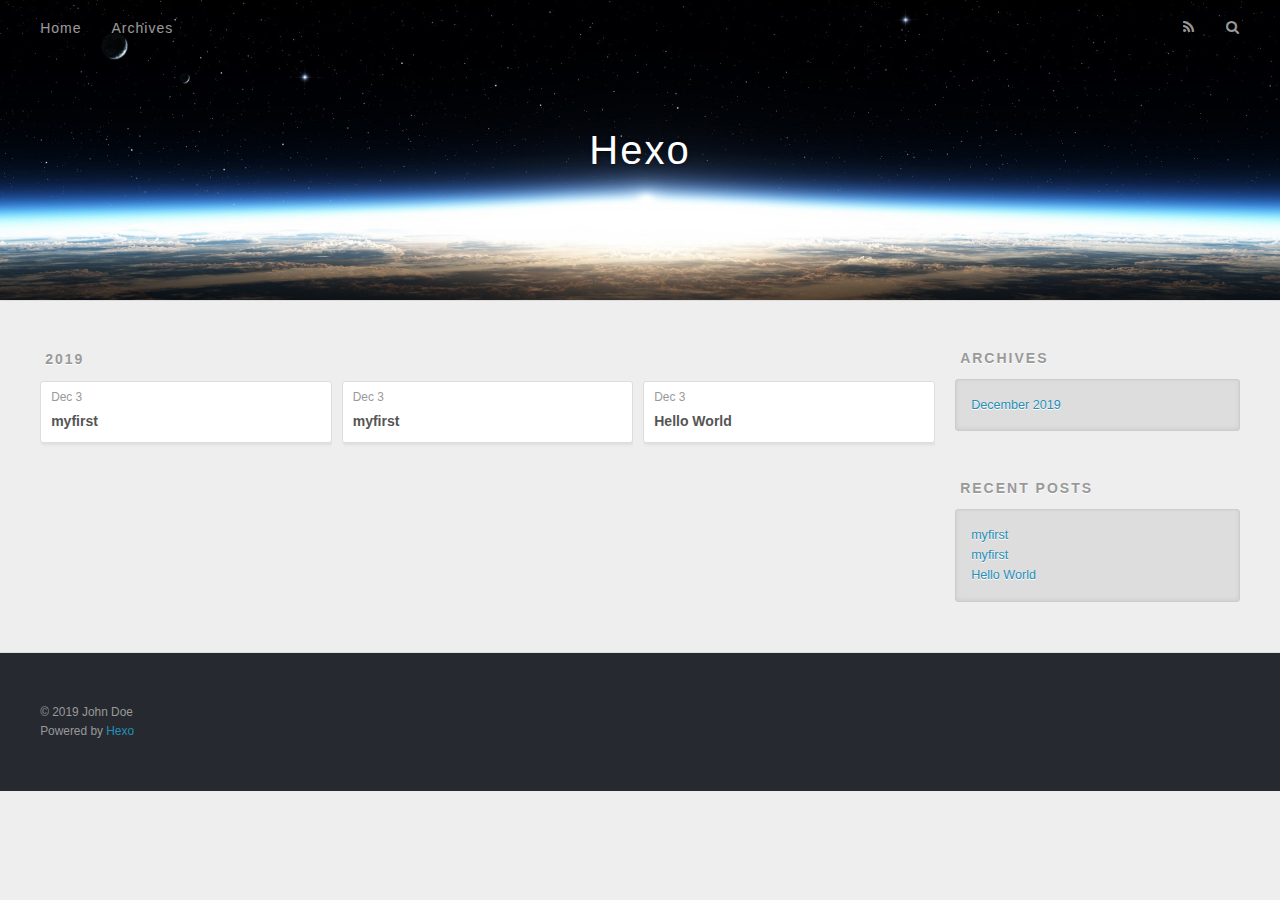
==== archives/index.html @ 47ae8c40 "'第一次'" ====
<!DOCTYPE html>
<html>
<head>
  <meta charset="utf-8">
  

  
  <title>Archives | Hexo</title>
  <meta name="viewport" content="width=device-width, initial-scale=1, maximum-scale=1">
  <meta property="og:type" content="website">
<meta property="og:title" content="Hexo">
<meta property="og:url" content="http:&#x2F;&#x2F;yoursite.com&#x2F;archives&#x2F;index.html">
<meta property="og:site_name" content="Hexo">
<meta property="og:locale" content="en">
<meta name="twitter:card" content="summary">
  
    <link rel="alternate" href="/atom.xml" title="Hexo" type="application/atom+xml">
  
  
    <link rel="icon" href="/favicon.png">
  
  
    <link href="//fonts.googleapis.com/css?family=Source+Code+Pro" rel="stylesheet" type="text/css">
  
  <link rel="stylesheet" href="/css/style.css">
</head>

<body>
  <div id="container">
    <div id="wrap">
      <header id="header">
  <div id="banner"></div>
  <div id="header-outer" class="outer">
    <div id="header-title" class="inner">
      <h1 id="logo-wrap">
        <a href="/" id="logo">Hexo</a>
      </h1>
      
    </div>
    <div id="header-inner" class="inner">
      <nav id="main-nav">
        <a id="main-nav-toggle" class="nav-icon"></a>
        
          <a class="main-nav-link" href="/">Home</a>
        
          <a class="main-nav-link" href="/archives">Archives</a>
        
      </nav>
      <nav id="sub-nav">
        
          <a id="nav-rss-link" class="nav-icon" href="/atom.xml" title="RSS Feed"></a>
        
        <a id="nav-search-btn" class="nav-icon" title="Search"></a>
      </nav>
      <div id="search-form-wrap">
        <form action="//google.com/search" method="get" accept-charset="UTF-8" class="search-form"><input type="search" name="q" class="search-form-input" placeholder="Search"><button type="submit" class="search-form-submit">&#xF002;</button><input type="hidden" name="sitesearch" value="http://yoursite.com"></form>
      </div>
    </div>
  </div>
</header>
      <div class="outer">
        <section id="main">
  
  
    
    
      
      
      <section class="archives-wrap">
        <div class="archive-year-wrap">
          <a href="/archives/2019" class="archive-year">2019</a>
        </div>
        <div class="archives">
    
    <article class="archive-article archive-type-post">
  <div class="archive-article-inner">
    <header class="archive-article-header">
      <a href="/2019/12/03/myfirst-1/" class="archive-article-date">
  <time datetime="2019-12-03T11:44:23.000Z" itemprop="datePublished">Dec 3</time>
</a>
      
  
    <h1 itemprop="name">
      <a class="archive-article-title" href="/2019/12/03/myfirst-1/">myfirst</a>
    </h1>
  

    </header>
  </div>
</article>
  
    
    
    <article class="archive-article archive-type-post">
  <div class="archive-article-inner">
    <header class="archive-article-header">
      <a href="/2019/12/03/myfirst/" class="archive-article-date">
  <time datetime="2019-12-03T11:43:12.000Z" itemprop="datePublished">Dec 3</time>
</a>
      
  
    <h1 itemprop="name">
      <a class="archive-article-title" href="/2019/12/03/myfirst/">myfirst</a>
    </h1>
  

    </header>
  </div>
</article>
  
    
    
    <article class="archive-article archive-type-post">
  <div class="archive-article-inner">
    <header class="archive-article-header">
      <a href="/2019/12/03/hello-world/" class="archive-article-date">
  <time datetime="2019-12-03T11:39:49.512Z" itemprop="datePublished">Dec 3</time>
</a>
      
  
    <h1 itemprop="name">
      <a class="archive-article-title" href="/2019/12/03/hello-world/">Hello World</a>
    </h1>
  

    </header>
  </div>
</article>
  
  
    </div></section>
  


</section>
        
          <aside id="sidebar">
  
    

  
    

  
    
  
    
  <div class="widget-wrap">
    <h3 class="widget-title">Archives</h3>
    <div class="widget">
      <ul class="archive-list"><li class="archive-list-item"><a class="archive-list-link" href="/archives/2019/12/">December 2019</a></li></ul>
    </div>
  </div>


  
    
  <div class="widget-wrap">
    <h3 class="widget-title">Recent Posts</h3>
    <div class="widget">
      <ul>
        
          <li>
            <a href="/2019/12/03/myfirst-1/">myfirst</a>
          </li>
        
          <li>
            <a href="/2019/12/03/myfirst/">myfirst</a>
          </li>
        
          <li>
            <a href="/2019/12/03/hello-world/">Hello World</a>
          </li>
        
      </ul>
    </div>
  </div>

  
</aside>
        
      </div>
      <footer id="footer">
  
  <div class="outer">
    <div id="footer-info" class="inner">
      &copy; 2019 John Doe<br>
      Powered by <a href="http://hexo.io/" target="_blank">Hexo</a>
    </div>
  </div>
</footer>
    </div>
    <nav id="mobile-nav">
  
    <a href="/" class="mobile-nav-link">Home</a>
  
    <a href="/archives" class="mobile-nav-link">Archives</a>
  
</nav>
    

<script src="//ajax.googleapis.com/ajax/libs/jquery/2.0.3/jquery.min.js"></script>


  <link rel="stylesheet" href="/fancybox/jquery.fancybox.css">
  <script src="/fancybox/jquery.fancybox.pack.js"></script>


<script src="/js/script.js"></script>



  </div>
</body>
</html>
---- css/style.css ----
body {
  width: 100%;
}
body:before,
body:after {
  content: "";
  display: table;
}
body:after {
  clear: both;
}
html,
body,
div,
span,
applet,
object,
iframe,
h1,
h2,
h3,
h4,
h5,
h6,
p,
blockquote,
pre,
a,
abbr,
acronym,
address,
big,
cite,
code,
del,
dfn,
em,
img,
ins,
kbd,
q,
s,
samp,
small,
strike,
strong,
sub,
sup,
tt,
var,
dl,
dt,
dd,
ol,
ul,
li,
fieldset,
form,
label,
legend,
table,
caption,
tbody,
tfoot,
thead,
tr,
th,
td {
  margin: 0;
  padding: 0;
  border: 0;
  outline: 0;
  font-weight: inherit;
  font-style: inherit;
  font-family: inherit;
  font-size: 100%;
  vertical-align: baseline;
}
body {
  line-height: 1;
  color: #000;
  background: #fff;
}
ol,
ul {
  list-style: none;
}
table {
  border-collapse: separate;
  border-spacing: 0;
  vertical-align: middle;
}
caption,
th,
td {
  text-align: left;
  font-weight: normal;
  vertical-align: middle;
}
a img {
  border: none;
}
input,
button {
  margin: 0;
  padding: 0;
}
input::-moz-focus-inner,
button::-moz-focus-inner {
  border: 0;
  padding: 0;
}
@font-face {
  font-family: FontAwesome;
  font-style: normal;
  font-weight: normal;
  src: url("fonts/fontawesome-webfont.eot?v=#4.0.3");
  src: url("fonts/fontawesome-webfont.eot?#iefix&v=#4.0.3") format("embedded-opentype"), url("fonts/fontawesome-webfont.woff?v=#4.0.3") format("woff"), url("fonts/fontawesome-webfont.ttf?v=#4.0.3") format("truetype"), url("fonts/fontawesome-webfont.svg#fontawesomeregular?v=#4.0.3") format("svg");
}
html,
body,
#container {
  height: 100%;
}
body {
  background: #eee;
  font: 14px -apple-system, BlinkMacSystemFont, "Segoe UI", "Roboto", "Oxygen", "Ubuntu", "Cantarell", "Fira Sans", "Droid Sans", "Helvetica Neue", sans-serif;
  -webkit-text-size-adjust: 100%;
}
.outer {
  max-width: 1220px;
  margin: 0 auto;
  padding: 0 20px;
}
.outer:before,
.outer:after {
  content: "";
  display: table;
}
.outer:after {
  clear: both;
}
.inner {
  display: inline;
  float: left;
  width: 98.33333333333333%;
  margin: 0 0.833333333333333%;
}
.left,
.alignleft {
  float: left;
}
.right,
.alignright {
  float: right;
}
.clear {
  clear: both;
}
#container {
  position: relative;
}
.mobile-nav-on {
  overflow: hidden;
}
#wrap {
  height: 100%;
  width: 100%;
  position: absolute;
  top: 0;
  left: 0;
  -webkit-transition: 0.2s ease-out;
  -moz-transition: 0.2s ease-out;
  -ms-transition: 0.2s ease-out;
  transition: 0.2s ease-out;
  z-index: 1;
  background: #eee;
}
.mobile-nav-on #wrap {
  left: 280px;
}
@media screen and (min-width: 768px) {
  #main {
    display: inline;
    float: left;
    width: 73.33333333333333%;
    margin: 0 0.833333333333333%;
  }
}
.article-date,
.article-category-link,
.archive-year,
.widget-title {
  text-decoration: none;
  text-transform: uppercase;
  letter-spacing: 2px;
  color: #999;
  margin-bottom: 1em;
  margin-left: 5px;
  line-height: 1em;
  text-shadow: 0 1px #fff;
  font-weight: bold;
}
.article-inner,
.archive-article-inner {
  background: #fff;
  -webkit-box-shadow: 1px 2px 3px #ddd;
  box-shadow: 1px 2px 3px #ddd;
  border: 1px solid #ddd;
  border-radius: 3px;
}
.article-entry h1,
.widget h1 {
  font-size: 2em;
}
.article-entry h2,
.widget h2 {
  font-size: 1.5em;
}
.article-entry h3,
.widget h3 {
  font-size: 1.3em;
}
.article-entry h4,
.widget h4 {
  font-size: 1.2em;
}
.article-entry h5,
.widget h5 {
  font-size: 1em;
}
.article-entry h6,
.widget h6 {
  font-size: 1em;
  color: #999;
}
.article-entry hr,
.widget hr {
  border: 1px dashed #ddd;
}
.article-entry strong,
.widget strong {
  font-weight: bold;
}
.article-entry em,
.widget em,
.article-entry cite,
.widget cite {
  font-style: italic;
}
.article-entry sup,
.widget sup,
.article-entry sub,
.widget sub {
  font-size: 0.75em;
  line-height: 0;
  position: relative;
  vertical-align: baseline;
}
.article-entry sup,
.widget sup {
  top: -0.5em;
}
.article-entry sub,
.widget sub {
  bottom: -0.2em;
}
.article-entry small,
.widget small {
  font-size: 0.85em;
}
.article-entry acronym,
.widget acronym,
.article-entry abbr,
.widget abbr {
  border-bottom: 1px dotted;
}
.article-entry ul,
.widget ul,
.article-entry ol,
.widget ol,
.article-entry dl,
.widget dl {
  margin: 0 20px;
  line-height: 1.6em;
}
.article-entry ul ul,
.widget ul ul,
.article-entry ol ul,
.widget ol ul,
.article-entry ul ol,
.widget ul ol,
.article-entry ol ol,
.widget ol ol {
  margin-top: 0;
  margin-bottom: 0;
}
.article-entry ul,
.widget ul {
  list-style: disc;
}
.article-entry ol,
.widget ol {
  list-style: decimal;
}
.article-entry dt,
.widget dt {
  font-weight: bold;
}
#header {
  height: 300px;
  position: relative;
  border-bottom: 1px solid #ddd;
}
#header:before,
#header:after {
  content: "";
  position: absolute;
  left: 0;
  right: 0;
  height: 40px;
}
#header:before {
  top: 0;
  background: -webkit-linear-gradient(rgba(0,0,0,0.2), transparent);
  background: -moz-linear-gradient(rgba(0,0,0,0.2), transparent);
  background: -ms-linear-gradient(rgba(0,0,0,0.2), transparent);
  background: linear-gradient(rgba(0,0,0,0.2), transparent);
}
#header:after {
  bottom: 0;
  background: -webkit-linear-gradient(transparent, rgba(0,0,0,0.2));
  background: -moz-linear-gradient(transparent, rgba(0,0,0,0.2));
  background: -ms-linear-gradient(transparent, rgba(0,0,0,0.2));
  background: linear-gradient(transparent, rgba(0,0,0,0.2));
}
#header-outer {
  height: 100%;
  position: relative;
}
#header-inner {
  position: relative;
  overflow: hidden;
}
#banner {
  position: absolute;
  top: 0;
  left: 0;
  width: 100%;
  height: 100%;
  background: url("images/banner.jpg") center #000;
  -webkit-background-size: cover;
  -moz-background-size: cover;
  background-size: cover;
  z-index: -1;
}
#header-title {
  text-align: center;
  height: 40px;
  position: absolute;
  top: 50%;
  left: 0;
  margin-top: -20px;
}
#logo,
#subtitle {
  text-decoration: none;
  color: #fff;
  font-weight: 300;
  text-shadow: 0 1px 4px rgba(0,0,0,0.3);
}
#logo {
  font-size: 40px;
  line-height: 40px;
  letter-spacing: 2px;
}
#subtitle {
  font-size: 16px;
  line-height: 16px;
  letter-spacing: 1px;
}
#subtitle-wrap {
  margin-top: 16px;
}
#main-nav {
  float: left;
  margin-left: -15px;
}
.nav-icon,
.main-nav-link {
  float: left;
  color: #fff;
  opacity: 0.6;
  text-decoration: none;
  text-shadow: 0 1px rgba(0,0,0,0.2);
  -webkit-transition: opacity 0.2s;
  -moz-transition: opacity 0.2s;
  -ms-transition: opacity 0.2s;
  transition: opacity 0.2s;
  display: block;
  padding: 20px 15px;
}
.nav-icon:hover,
.main-nav-link:hover {
  opacity: 1;
}
.nav-icon {
  font-family: FontAwesome;
  text-align: center;
  font-size: 14px;
  width: 14px;
  height: 14px;
  padding: 20px 15px;
  position: relative;
  cursor: pointer;
}
.main-nav-link {
  font-weight: 300;
  letter-spacing: 1px;
}
@media screen and (max-width: 479px) {
  .main-nav-link {
    display: none;
  }
}
#main-nav-toggle {
  display: none;
}
#main-nav-toggle:before {
  content: "\f0c9";
}
@media screen and (max-width: 479px) {
  #main-nav-toggle {
    display: block;
  }
}
#sub-nav {
  float: right;
  margin-right: -15px;
}
#nav-rss-link:before {
  content: "\f09e";
}
#nav-search-btn:before {
  content: "\f002";
}
#search-form-wrap {
  position: absolute;
  top: 15px;
  width: 150px;
  height: 30px;
  right: -150px;
  opacity: 0;
  -webkit-transition: 0.2s ease-out;
  -moz-transition: 0.2s ease-out;
  -ms-transition: 0.2s ease-out;
  transition: 0.2s ease-out;
}
#search-form-wrap.on {
  opacity: 1;
  right: 0;
}
@media screen and (max-width: 479px) {
  #search-form-wrap {
    width: 100%;
    right: -100%;
  }
}
.search-form {
  position: absolute;
  top: 0;
  left: 0;
  right: 0;
  background: #fff;
  padding: 5px 15px;
  border-radius: 15px;
  -webkit-box-shadow: 0 0 10px rgba(0,0,0,0.3);
  box-shadow: 0 0 10px rgba(0,0,0,0.3);
}
.search-form-input {
  border: none;
  background: none;
  color: #555;
  width: 100%;
  font: 13px -apple-system, BlinkMacSystemFont, "Segoe UI", "Roboto", "Oxygen", "Ubuntu", "Cantarell", "Fira Sans", "Droid Sans", "Helvetica Neue", sans-serif;
  outline: none;
}
.search-form-input::-webkit-search-results-decoration,
.search-form-input::-webkit-search-cancel-button {
  -webkit-appearance: none;
}
.search-form-submit {
  position: absolute;
  top: 50%;
  right: 10px;
  margin-top: -7px;
  font: 13px FontAwesome;
  border: none;
  background: none;
  color: #bbb;
  cursor: pointer;
}
.search-form-submit:hover,
.search-form-submit:focus {
  color: #777;
}
.article {
  margin: 50px 0;
}
.article-inner {
  overflow: hidden;
}
.article-meta:before,
.article-meta:after {
  content: "";
  display: table;
}
.article-meta:after {
  clear: both;
}
.article-date {
  float: left;
}
.article-category {
  float: left;
  line-height: 1em;
  color: #ccc;
  text-shadow: 0 1px #fff;
  margin-left: 8px;
}
.article-category:before {
  content: "\2022";
}
.article-category-link {
  margin: 0 12px 1em;
}
.article-header {
  padding: 20px 20px 0;
}
.article-title {
  text-decoration: none;
  font-size: 2em;
  font-weight: bold;
  color: #555;
  line-height: 1.1em;
  -webkit-transition: color 0.2s;
  -moz-transition: color 0.2s;
  -ms-transition: color 0.2s;
  transition: color 0.2s;
}
a.article-title:hover {
  color: #258fb8;
}
.article-entry {
  color: #555;
  padding: 0 20px;
}
.article-entry:before,
.article-entry:after {
  content: "";
  display: table;
}
.article-entry:after {
  clear: both;
}
.article-entry p,
.article-entry table {
  line-height: 1.6em;
  margin: 1.6em 0;
}
.article-entry h1,
.article-entry h2,
.article-entry h3,
.article-entry h4,
.article-entry h5,
.article-entry h6 {
  font-weight: bold;
}
.article-entry h1,
.article-entry h2,
.article-entry h3,
.article-entry h4,
.article-entry h5,
.article-entry h6 {
  line-height: 1.1em;
  margin: 1.1em 0;
}
.article-entry a {
  color: #258fb8;
  text-decoration: none;
}
.article-entry a:hover {
  text-decoration: underline;
}
.article-entry ul,
.article-entry ol,
.article-entry dl {
  margin-top: 1.6em;
  margin-bottom: 1.6em;
}
.article-entry img,
.article-entry video {
  max-width: 100%;
  height: auto;
  display: block;
  margin: auto;
}
.article-entry iframe {
  border: none;
}
.article-entry table {
  width: 100%;
  border-collapse: collapse;
  border-spacing: 0;
}
.article-entry th {
  font-weight: bold;
  border-bottom: 3px solid #ddd;
  padding-bottom: 0.5em;
}
.article-entry td {
  border-bottom: 1px solid #ddd;
  padding: 10px 0;
}
.article-entry blockquote {
  font-family: Georgia, "Times New Roman", serif;
  font-size: 1.4em;
  margin: 1.6em 20px;
  text-align: center;
}
.article-entry blockquote footer {
  font-size: 14px;
  margin: 1.6em 0;
  font-family: -apple-system, BlinkMacSystemFont, "Segoe UI", "Roboto", "Oxygen", "Ubuntu", "Cantarell", "Fira Sans", "Droid Sans", "Helvetica Neue", sans-serif;
}
.article-entry blockquote footer cite:before {
  content: "—";
  padding: 0 0.5em;
}
.article-entry .pullquote {
  text-align: left;
  width: 45%;
  margin: 0;
}
.article-entry .pullquote.left {
  margin-left: 0.5em;
  margin-right: 1em;
}
.article-entry .pullquote.right {
  margin-right: 0.5em;
  margin-left: 1em;
}
.article-entry .caption {
  color: #999;
  display: block;
  font-size: 0.9em;
  margin-top: 0.5em;
  position: relative;
  text-align: center;
}
.article-entry .video-container {
  position: relative;
  padding-top: 56.25%;
  height: 0;
  overflow: hidden;
}
.article-entry .video-container iframe,
.article-entry .video-container object,
.article-entry .video-container embed {
  position: absolute;
  top: 0;
  left: 0;
  width: 100%;
  height: 100%;
  margin-top: 0;
}
.article-more-link a {
  display: inline-block;
  line-height: 1em;
  padding: 6px 15px;
  border-radius: 15px;
  background: #eee;
  color: #999;
  text-shadow: 0 1px #fff;
  text-decoration: none;
}
.article-more-link a:hover {
  background: #258fb8;
  color: #fff;
  text-decoration: none;
  text-shadow: 0 1px #1e7293;
}
.article-footer {
  font-size: 0.85em;
  line-height: 1.6em;
  border-top: 1px solid #ddd;
  padding-top: 1.6em;
  margin: 0 20px 20px;
}
.article-footer:before,
.article-footer:after {
  content: "";
  display: table;
}
.article-footer:after {
  clear: both;
}
.article-footer a {
  color: #999;
  text-decoration: none;
}
.article-footer a:hover {
  color: #555;
}
.article-tag-list-item {
  float: left;
  margin-right: 10px;
}
.article-tag-list-link:before {
  content: "#";
}
.article-comment-link {
  float: right;
}
.article-comment-link:before {
  content: "\f075";
  font-family: FontAwesome;
  padding-right: 8px;
}
.article-share-link {
  cursor: pointer;
  float: right;
  margin-left: 20px;
}
.article-share-link:before {
  content: "\f064";
  font-family: FontAwesome;
  padding-right: 6px;
}
#article-nav {
  position: relative;
}
#article-nav:before,
#article-nav:after {
  content: "";
  display: table;
}
#article-nav:after {
  clear: both;
}
@media screen and (min-width: 768px) {
  #article-nav {
    margin: 50px 0;
  }
  #article-nav:before {
    width: 8px;
    height: 8px;
    position: absolute;
    top: 50%;
    left: 50%;
    margin-top: -4px;
    margin-left: -4px;
    content: "";
    border-radius: 50%;
    background: #ddd;
    -webkit-box-shadow: 0 1px 2px #fff;
    box-shadow: 0 1px 2px #fff;
  }
}
.article-nav-link-wrap {
  text-decoration: none;
  text-shadow: 0 1px #fff;
  color: #999;
  -webkit-box-sizing: border-box;
  -moz-box-sizing: border-box;
  box-sizing: border-box;
  margin-top: 50px;
  text-align: center;
  display: block;
}
.article-nav-link-wrap:hover {
  color: #555;
}
@media screen and (min-width: 768px) {
  .article-nav-link-wrap {
    width: 50%;
    margin-top: 0;
  }
}
@media screen and (min-width: 768px) {
  #article-nav-newer {
    float: left;
    text-align: right;
    padding-right: 20px;
  }
}
@media screen and (min-width: 768px) {
  #article-nav-older {
    float: right;
    text-align: left;
    padding-left: 20px;
  }
}
.article-nav-caption {
  text-transform: uppercase;
  letter-spacing: 2px;
  color: #ddd;
  line-height: 1em;
  font-weight: bold;
}
#article-nav-newer .article-nav-caption {
  margin-right: -2px;
}
.article-nav-title {
  font-size: 0.85em;
  line-height: 1.6em;
  margin-top: 0.5em;
}
.article-share-box {
  position: absolute;
  display: none;
  background: #fff;
  -webkit-box-shadow: 1px 2px 10px rgba(0,0,0,0.2);
  box-shadow: 1px 2px 10px rgba(0,0,0,0.2);
  border-radius: 3px;
  margin-left: -145px;
  overflow: hidden;
  z-index: 1;
}
.article-share-box.on {
  display: block;
}
.article-share-input {
  width: 100%;
  background: none;
  -webkit-box-sizing: border-box;
  -moz-box-sizing: border-box;
  box-sizing: border-box;
  font: 14px -apple-system, BlinkMacSystemFont, "Segoe UI", "Roboto", "Oxygen", "Ubuntu", "Cantarell", "Fira Sans", "Droid Sans", "Helvetica Neue", sans-serif;
  padding: 0 15px;
  color: #555;
  outline: none;
  border: 1px solid #ddd;
  border-radius: 3px 3px 0 0;
  height: 36px;
  line-height: 36px;
}
.article-share-links {
  background: #eee;
}
.article-share-links:before,
.article-share-links:after {
  content: "";
  display: table;
}
.article-share-links:after {
  clear: both;
}
.article-share-twitter,
.article-share-facebook,
.article-share-pinterest,
.article-share-google {
  width: 50px;
  height: 36px;
  display: block;
  float: left;
  position: relative;
  color: #999;
  text-shadow: 0 1px #fff;
}
.article-share-twitter:before,
.article-share-facebook:before,
.article-share-pinterest:before,
.article-share-google:before {
  font-size: 20px;
  font-family: FontAwesome;
  width: 20px;
  height: 20px;
  position: absolute;
  top: 50%;
  left: 50%;
  margin-top: -10px;
  margin-left: -10px;
  text-align: center;
}
.article-share-twitter:hover,
.article-share-facebook:hover,
.article-share-pinterest:hover,
.article-share-google:hover {
  color: #fff;
}
.article-share-twitter:before {
  content: "\f099";
}
.article-share-twitter:hover {
  background: #00aced;
  text-shadow: 0 1px #008abe;
}
.article-share-facebook:before {
  content: "\f09a";
}
.article-share-facebook:hover {
  background: #3b5998;
  text-shadow: 0 1px #2f477a;
}
.article-share-pinterest:before {
  content: "\f0d2";
}
.article-share-pinterest:hover {
  background: #cb2027;
  text-shadow: 0 1px #a21a1f;
}
.article-share-google:before {
  content: "\f0d5";
}
.article-share-google:hover {
  background: #dd4b39;
  text-shadow: 0 1px #be3221;
}
.article-gallery {
  background: #000;
  position: relative;
}
.article-gallery-photos {
  position: relative;
  overflow: hidden;
}
.article-gallery-img {
  display: none;
  max-width: 100%;
}
.article-gallery-img:first-child {
  display: block;
}
.article-gallery-img.loaded {
  position: absolute;
  display: block;
}
.article-gallery-img img {
  display: block;
  max-width: 100%;
  margin: 0 auto;
}
#comments {
  background: #fff;
  -webkit-box-shadow: 1px 2px 3px #ddd;
  box-shadow: 1px 2px 3px #ddd;
  padding: 20px;
  border: 1px solid #ddd;
  border-radius: 3px;
  margin: 50px 0;
}
#comments a {
  color: #258fb8;
}
.archives-wrap {
  margin: 50px 0;
}
.archives:before,
.archives:after {
  content: "";
  display: table;
}
.archives:after {
  clear: both;
}
.archive-year-wrap {
  margin-bottom: 1em;
}
.archives {
  -webkit-column-gap: 10px;
  -moz-column-gap: 10px;
  column-gap: 10px;
}
@media screen and (min-width: 480px) and (max-width: 767px) {
  .archives {
    -webkit-column-count: 2;
    -moz-column-count: 2;
    column-count: 2;
  }
}
@media screen and (min-width: 768px) {
  .archives {
    -webkit-column-count: 3;
    -moz-column-count: 3;
    column-count: 3;
  }
}
.archive-article {
  -webkit-column-break-inside: avoid;
  page-break-inside: avoid;
  overflow: hidden;
  break-inside: avoid-column;
}
.archive-article-inner {
  padding: 10px;
  margin-bottom: 15px;
}
.archive-article-title {
  text-decoration: none;
  font-weight: bold;
  color: #555;
  -webkit-transition: color 0.2s;
  -moz-transition: color 0.2s;
  -ms-transition: color 0.2s;
  transition: color 0.2s;
  line-height: 1.6em;
}
.archive-article-title:hover {
  color: #258fb8;
}
.archive-article-footer {
  margin-top: 1em;
}
.archive-article-date {
  color: #999;
  text-decoration: none;
  font-size: 0.85em;
  line-height: 1em;
  margin-bottom: 0.5em;
  display: block;
}
#page-nav {
  margin: 50px auto;
  background: #fff;
  -webkit-box-shadow: 1px 2px 3px #ddd;
  box-shadow: 1px 2px 3px #ddd;
  border: 1px solid #ddd;
  border-radius: 3px;
  text-align: center;
  color: #999;
  overflow: hidden;
}
#page-nav:before,
#page-nav:after {
  content: "";
  display: table;
}
#page-nav:after {
  clear: both;
}
#page-nav a,
#page-nav span {
  padding: 10px 20px;
  line-height: 1;
  height: 2ex;
}
#page-nav a {
  color: #999;
  text-decoration: none;
}
#page-nav a:hover {
  background: #999;
  color: #fff;
}
#page-nav .prev {
  float: left;
}
#page-nav .next {
  float: right;
}
#page-nav .page-number {
  display: inline-block;
}
@media screen and (max-width: 479px) {
  #page-nav .page-number {
    display: none;
  }
}
#page-nav .current {
  color: #555;
  font-weight: bold;
}
#page-nav .space {
  color: #ddd;
}
#footer {
  background: #262a30;
  padding: 50px 0;
  border-top: 1px solid #ddd;
  color: #999;
}
#footer a {
  color: #258fb8;
  text-decoration: none;
}
#footer a:hover {
  text-decoration: underline;
}
#footer-info {
  line-height: 1.6em;
  font-size: 0.85em;
}
.article-entry pre,
.article-entry .highlight {
  background: #2d2d2d;
  margin: 0 -20px;
  padding: 15px 20px;
  border-style: solid;
  border-color: #ddd;
  border-width: 1px 0;
  overflow: auto;
  color: #ccc;
  line-height: 22.400000000000002px;
}
.article-entry .highlight .gutter pre,
.article-entry .gist .gist-file .gist-data .line-numbers {
  color: #666;
  font-size: 0.85em;
}
.article-entry pre,
.article-entry code {
  font-family: "Source Code Pro", Consolas, Monaco, Menlo, Consolas, monospace;
}
.article-entry code {
  background: #eee;
  text-shadow: 0 1px #fff;
  padding: 0 0.3em;
}
.article-entry pre code {
  background: none;
  text-shadow: none;
  padding: 0;
}
.article-entry .highlight pre {
  border: none;
  margin: 0;
  padding: 0;
}
.article-entry .highlight table {
  margin: 0;
  width: auto;
}
.article-entry .highlight td {
  border: none;
  padding: 0;
}
.article-entry .highlight figcaption {
  font-size: 0.85em;
  color: #999;
  line-height: 1em;
  margin-bottom: 1em;
}
.article-entry .highlight figcaption:before,
.article-entry .highlight figcaption:after {
  content: "";
  display: table;
}
.article-entry .highlight figcaption:after {
  clear: both;
}
.article-entry .highlight figcaption a {
  float: right;
}
.article-entry .highlight .gutter pre {
  text-align: right;
  padding-right: 20px;
}
.article-entry .highlight .line {
  height: 22.400000000000002px;
}
.article-entry .highlight .line.marked {
  background: #515151;
}
.article-entry .gist {
  margin: 0 -20px;
  border-style: solid;
  border-color: #ddd;
  border-width: 1px 0;
  background: #2d2d2d;
  padding: 15px 20px 15px 0;
}
.article-entry .gist .gist-file {
  border: none;
  font-family: "Source Code Pro", Consolas, Monaco, Menlo, Consolas, monospace;
  margin: 0;
}
.article-entry .gist .gist-file .gist-data {
  background: none;
  border: none;
}
.article-entry .gist .gist-file .gist-data .line-numbers {
  background: none;
  border: none;
  padding: 0 20px 0 0;
}
.article-entry .gist .gist-file .gist-data .line-data {
  padding: 0 !important;
}
.article-entry .gist .gist-file .highlight {
  margin: 0;
  padding: 0;
  border: none;
}
.article-entry .gist .gist-file .gist-meta {
  background: #2d2d2d;
  color: #999;
  font: 0.85em -apple-system, BlinkMacSystemFont, "Segoe UI", "Roboto", "Oxygen", "Ubuntu", "Cantarell", "Fira Sans", "Droid Sans", "Helvetica Neue", sans-serif;
  text-shadow: 0 0;
  padding: 0;
  margin-top: 1em;
  margin-left: 20px;
}
.article-entry .gist .gist-file .gist-meta a {
  color: #258fb8;
  font-weight: normal;
}
.article-entry .gist .gist-file .gist-meta a:hover {
  text-decoration: underline;
}
pre .comment,
pre .title {
  color: #999;
}
pre .variable,
pre .attribute,
pre .tag,
pre .regexp,
pre .ruby .constant,
pre .xml .tag .title,
pre .xml .pi,
pre .xml .doctype,
pre .html .doctype,
pre .css .id,
pre .css .class,
pre .css .pseudo {
  color: #f2777a;
}
pre .number,
pre .preprocessor,
pre .built_in,
pre .literal,
pre .params,
pre .constant {
  color: #f99157;
}
pre .class,
pre .ruby .class .title,
pre .css .rules .attribute {
  color: #9c9;
}
pre .string,
pre .value,
pre .inheritance,
pre .header,
pre .ruby .symbol,
pre .xml .cdata {
  color: #9c9;
}
pre .css .hexcolor {
  color: #6cc;
}
pre .function,
pre .python .decorator,
pre .python .title,
pre .ruby .function .title,
pre .ruby .title .keyword,
pre .perl .sub,
pre .javascript .title,
pre .coffeescript .title {
  color: #69c;
}
pre .keyword,
pre .javascript .function {
  color: #c9c;
}
@media screen and (max-width: 479px) {
  #mobile-nav {
    position: absolute;
    top: 0;
    left: 0;
    width: 280px;
    height: 100%;
    background: #191919;
    border-right: 1px solid #fff;
  }
}
@media screen and (max-width: 479px) {
  .mobile-nav-link {
    display: block;
    color: #999;
    text-decoration: none;
    padding: 15px 20px;
    font-weight: bold;
  }
  .mobile-nav-link:hover {
    color: #fff;
  }
}
@media screen and (min-width: 768px) {
  #sidebar {
    display: inline;
    float: left;
    width: 23.333333333333332%;
    margin: 0 0.833333333333333%;
  }
}
.widget-wrap {
  margin: 50px 0;
}
.widget {
  color: #777;
  text-shadow: 0 1px #fff;
  background: #ddd;
  -webkit-box-shadow: 0 -1px 4px #ccc inset;
  box-shadow: 0 -1px 4px #ccc inset;
  border: 1px solid #ccc;
  padding: 15px;
  border-radius: 3px;
}
.widget a {
  color: #258fb8;
  text-decoration: none;
}
.widget a:hover {
  text-decoration: underline;
}
.widget ul ul,
.widget ol ul,
.widget dl ul,
.widget ul ol,
.widget ol ol,
.widget dl ol,
.widget ul dl,
.widget ol dl,
.widget dl dl {
  margin-left: 15px;
  list-style: disc;
}
.widget {
  line-height: 1.6em;
  word-wrap: break-word;
  font-size: 0.9em;
}
.widget ul,
.widget ol {
  list-style: none;
  margin: 0;
}
.widget ul ul,
.widget ol ul,
.widget ul ol,
.widget ol ol {
  margin: 0 20px;
}
.widget ul ul,
.widget ol ul {
  list-style: disc;
}
.widget ul ol,
.widget ol ol {
  list-style: decimal;
}
.category-list-count,
.tag-list-count,
.archive-list-count {
  padding-left: 5px;
  color: #999;
  font-size: 0.85em;
}
.category-list-count:before,
.tag-list-count:before,
.archive-list-count:before {
  content: "(";
}
.category-list-count:after,
.tag-list-count:after,
.archive-list-count:after {
  content: ")";
}
.tagcloud a {
  margin-right: 5px;
  display: inline-block;
}
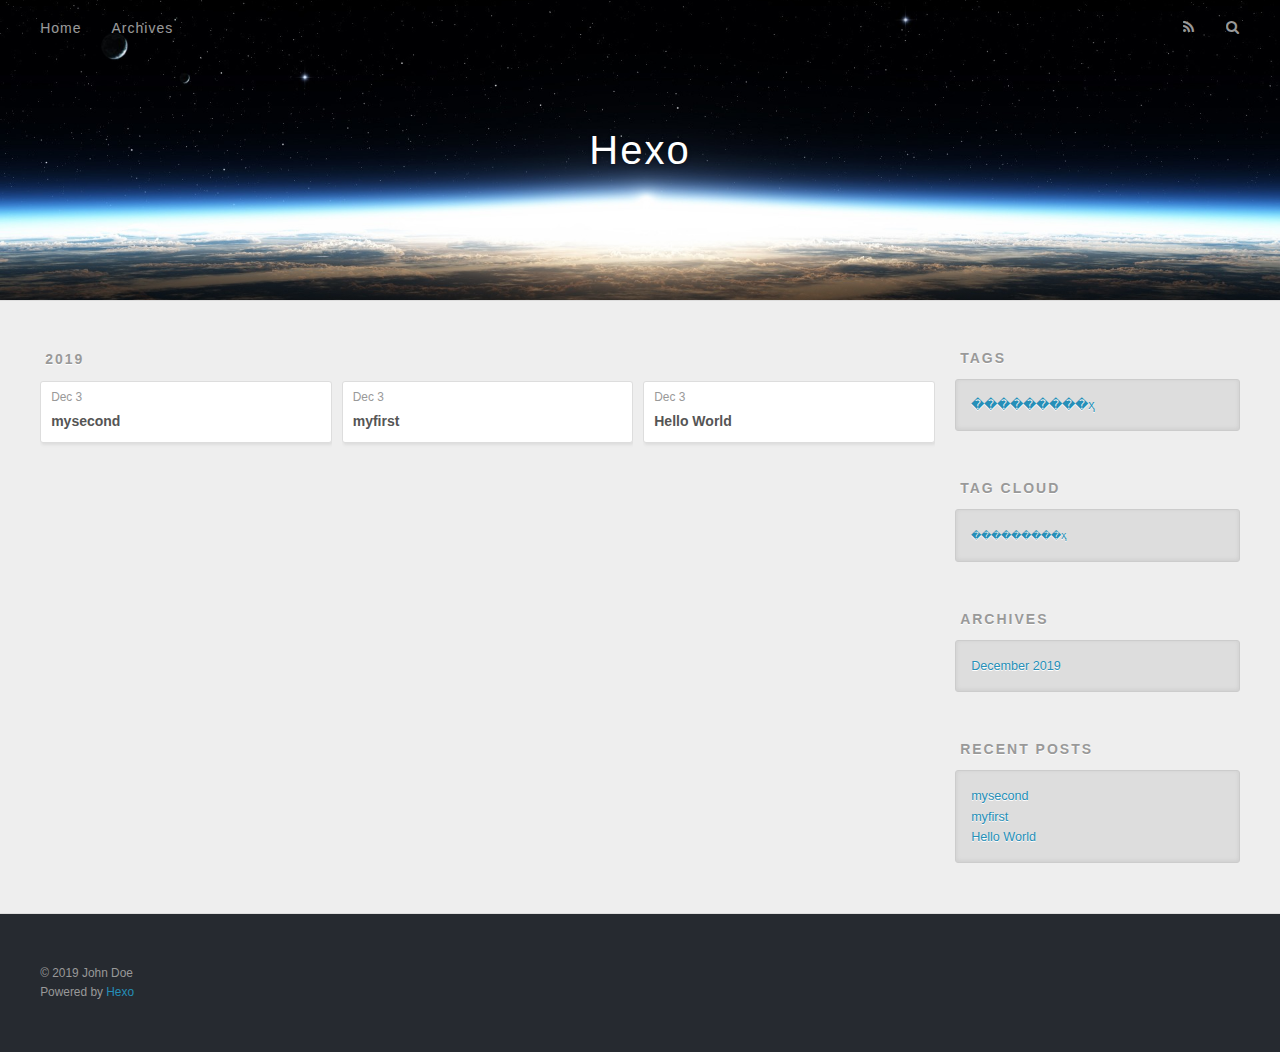
==== commit 0a6e898e: "'11'" ====
--- a/archives/index.html
+++ b/archives/index.html
@@ -75,13 +75,13 @@
     <article class="archive-article archive-type-post">
   <div class="archive-article-inner">
     <header class="archive-article-header">
-      <a href="/2019/12/03/myfirst-1/" class="archive-article-date">
-  <time datetime="2019-12-03T11:44:23.000Z" itemprop="datePublished">Dec 3</time>
+      <a href="/2019/12/03/mysecond/" class="archive-article-date">
+  <time datetime="2019-12-03T12:07:45.000Z" itemprop="datePublished">Dec 3</time>
 </a>
       
   
     <h1 itemprop="name">
-      <a class="archive-article-title" href="/2019/12/03/myfirst-1/">myfirst</a>
+      <a class="archive-article-title" href="/2019/12/03/mysecond/">mysecond</a>
     </h1>
   
 
@@ -140,9 +140,23 @@
 
   
     
-
-  
-    
+  <div class="widget-wrap">
+    <h3 class="widget-title">Tags</h3>
+    <div class="widget">
+      <ul class="tag-list" itemprop="keywords"><li class="tag-list-item"><a class="tag-list-link" href="/tags/%EF%BF%BD%EF%BF%BD%EF%BF%BD%EF%BF%BD%EF%BF%BD%EF%BF%BD%EF%BF%BD%EF%BF%BD%EF%BF%BD%D2%B3/" rel="tag">���������ҳ</a></li></ul>
+    </div>
+  </div>
+
+
+  
+    
+  <div class="widget-wrap">
+    <h3 class="widget-title">Tag Cloud</h3>
+    <div class="widget tagcloud">
+      <a href="/tags/%EF%BF%BD%EF%BF%BD%EF%BF%BD%EF%BF%BD%EF%BF%BD%EF%BF%BD%EF%BF%BD%EF%BF%BD%EF%BF%BD%D2%B3/" style="font-size: 10px;">���������ҳ</a>
+    </div>
+  </div>
+
   
     
   <div class="widget-wrap">
@@ -161,7 +175,7 @@
       <ul>
         
           <li>
-            <a href="/2019/12/03/myfirst-1/">myfirst</a>
+            <a href="/2019/12/03/mysecond/">mysecond</a>
           </li>
         
           <li>
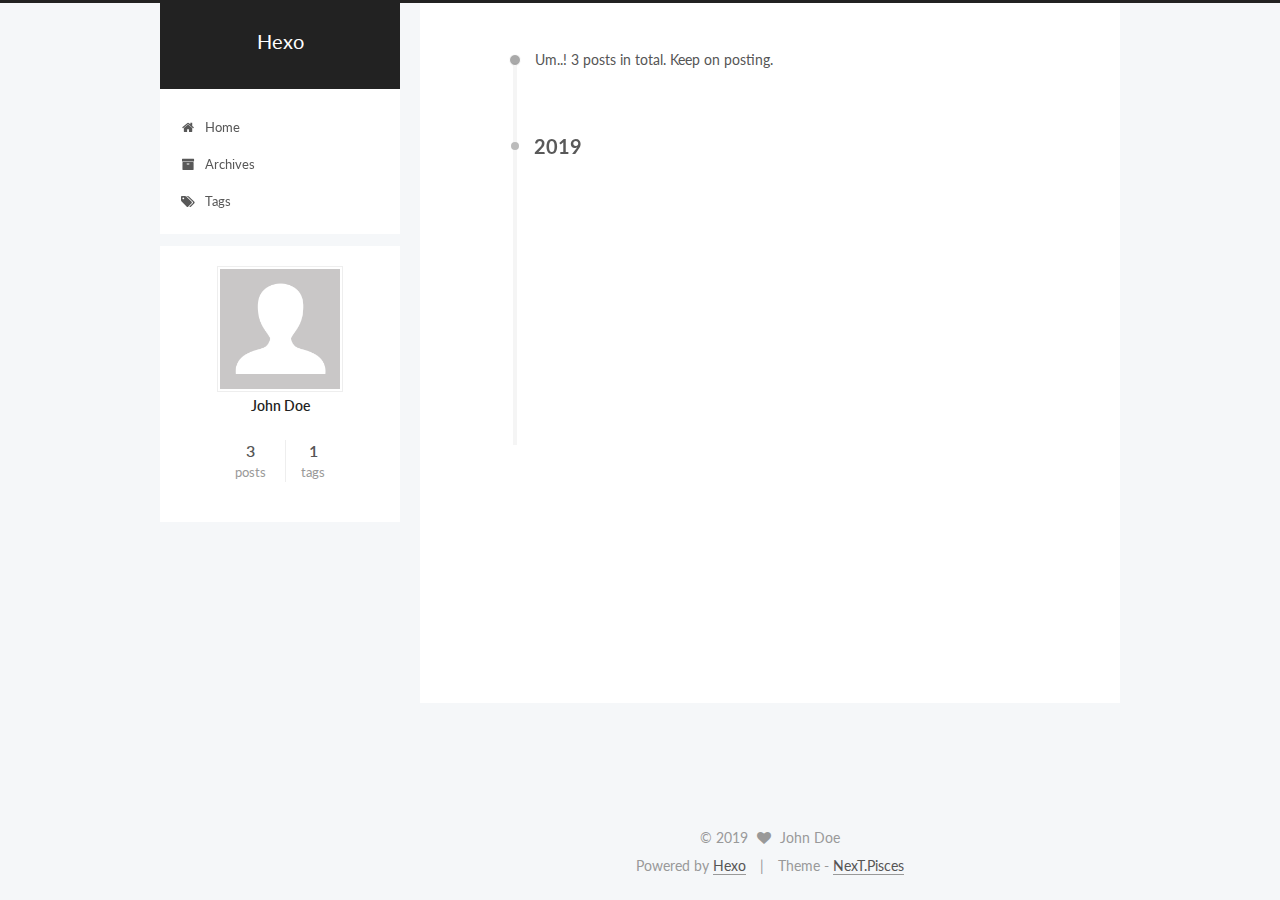
==== commit 827e8948: "'第二次'" ====
--- a/archives/index.html
+++ b/archives/index.html
@@ -1,229 +1,649 @@
 <!DOCTYPE html>
-<html>
+
+
+
+  
+
+
+<html class="theme-next pisces use-motion" lang="en">
 <head>
-  <meta charset="utf-8">
-  
-
-  
-  <title>Archives | Hexo</title>
-  <meta name="viewport" content="width=device-width, initial-scale=1, maximum-scale=1">
-  <meta property="og:type" content="website">
+  <meta charset="UTF-8"/>
+<meta http-equiv="X-UA-Compatible" content="IE=edge" />
+<meta name="viewport" content="width=device-width, initial-scale=1, maximum-scale=1"/>
+<meta name="theme-color" content="#222">
+
+
+
+
+
+
+
+
+
+<meta http-equiv="Cache-Control" content="no-transform" />
+<meta http-equiv="Cache-Control" content="no-siteapp" />
+
+
+
+
+
+
+
+
+
+
+
+
+
+
+
+  
+  
+  <link href="/lib/fancybox/source/jquery.fancybox.css?v=2.1.5" rel="stylesheet" type="text/css" />
+
+
+
+
+  
+  
+  
+  
+
+  
+    
+    
+  
+
+  
+
+  
+
+  
+
+  
+
+  
+    
+    
+    <link href="//fonts.googleapis.com/css?family=Lato:300,300italic,400,400italic,700,700italic&subset=latin,latin-ext" rel="stylesheet" type="text/css">
+  
+
+
+
+
+
+
+<link href="/lib/font-awesome/css/font-awesome.min.css?v=4.6.2" rel="stylesheet" type="text/css" />
+
+<link href="/css/main.css?v=5.1.2" rel="stylesheet" type="text/css" />
+
+
+  <meta name="keywords" content="Hexo, NexT" />
+
+
+
+
+
+
+
+
+  <link rel="shortcut icon" type="image/x-icon" href="/favicon.ico?v=5.1.2" />
+
+
+
+
+
+
+<meta property="og:type" content="website">
 <meta property="og:title" content="Hexo">
 <meta property="og:url" content="http:&#x2F;&#x2F;yoursite.com&#x2F;archives&#x2F;index.html">
 <meta property="og:site_name" content="Hexo">
 <meta property="og:locale" content="en">
 <meta name="twitter:card" content="summary">
-  
-    <link rel="alternate" href="/atom.xml" title="Hexo" type="application/atom+xml">
-  
-  
-    <link rel="icon" href="/favicon.png">
-  
-  
-    <link href="//fonts.googleapis.com/css?family=Source+Code+Pro" rel="stylesheet" type="text/css">
-  
-  <link rel="stylesheet" href="/css/style.css">
+
+
+
+<script type="text/javascript" id="hexo.configurations">
+  var NexT = window.NexT || {};
+  var CONFIG = {
+    root: '/',
+    scheme: 'Pisces',
+    sidebar: {"position":"left","display":"post","offset":12,"offset_float":12,"b2t":false,"scrollpercent":false,"onmobile":false},
+    fancybox: true,
+    tabs: true,
+    motion: true,
+    duoshuo: {
+      userId: '0',
+      author: 'Author'
+    },
+    algolia: {
+      applicationID: '',
+      apiKey: '',
+      indexName: '',
+      hits: {"per_page":10},
+      labels: {"input_placeholder":"Search for Posts","hits_empty":"We didn't find any results for the search: ${query}","hits_stats":"${hits} results found in ${time} ms"}
+    }
+  };
+</script>
+
+
+
+  <link rel="canonical" href="http://yoursite.com/archives/"/>
+
+
+
+
+
+  <title>Archive | Hexo</title>
+  
+
+
+
+
+
+
+
+
+
+
+
+
+
+
 </head>
 
-<body>
-  <div id="container">
-    <div id="wrap">
-      <header id="header">
-  <div id="banner"></div>
-  <div id="header-outer" class="outer">
-    <div id="header-title" class="inner">
-      <h1 id="logo-wrap">
-        <a href="/" id="logo">Hexo</a>
-      </h1>
-      
+<body itemscope itemtype="http://schema.org/WebPage" lang="en">
+
+  
+  
+    
+  
+
+  <div class="container sidebar-position-left  page-archive  ">
+    <div class="headband"></div>
+
+    <header id="header" class="header" itemscope itemtype="http://schema.org/WPHeader">
+      <div class="header-inner"><div class="site-brand-wrapper">
+  <div class="site-meta ">
+    
+
+    <div class="custom-logo-site-title">
+      <a href="/"  class="brand" rel="start">
+        <span class="logo-line-before"><i></i></span>
+        <span class="site-title">Hexo</span>
+        <span class="logo-line-after"><i></i></span>
+      </a>
     </div>
-    <div id="header-inner" class="inner">
-      <nav id="main-nav">
-        <a id="main-nav-toggle" class="nav-icon"></a>
-        
-          <a class="main-nav-link" href="/">Home</a>
-        
-          <a class="main-nav-link" href="/archives">Archives</a>
-        
-      </nav>
-      <nav id="sub-nav">
-        
-          <a id="nav-rss-link" class="nav-icon" href="/atom.xml" title="RSS Feed"></a>
-        
-        <a id="nav-search-btn" class="nav-icon" title="Search"></a>
-      </nav>
-      <div id="search-form-wrap">
-        <form action="//google.com/search" method="get" accept-charset="UTF-8" class="search-form"><input type="search" name="q" class="search-form-input" placeholder="Search"><button type="submit" class="search-form-submit">&#xF002;</button><input type="hidden" name="sitesearch" value="http://yoursite.com"></form>
+      
+        <p class="site-subtitle"></p>
+      
+  </div>
+
+  <div class="site-nav-toggle">
+    <button>
+      <span class="btn-bar"></span>
+      <span class="btn-bar"></span>
+      <span class="btn-bar"></span>
+    </button>
+  </div>
+</div>
+
+<nav class="site-nav">
+  
+
+  
+    <ul id="menu" class="menu">
+      
+        
+        <li class="menu-item menu-item-home">
+          <a href="/" rel="section">
+            
+              <i class="menu-item-icon fa fa-fw fa-home"></i> <br />
+            
+            Home
+          </a>
+        </li>
+      
+        
+        <li class="menu-item menu-item-archives">
+          <a href="/archives/" rel="section">
+            
+              <i class="menu-item-icon fa fa-fw fa-archive"></i> <br />
+            
+            Archives
+          </a>
+        </li>
+      
+        
+        <li class="menu-item menu-item-tags">
+          <a href="/tags/" rel="section">
+            
+              <i class="menu-item-icon fa fa-fw fa-tags"></i> <br />
+            
+            Tags
+          </a>
+        </li>
+      
+
+      
+    </ul>
+  
+
+  
+</nav>
+
+
+
+ </div>
+    </header>
+
+    <main id="main" class="main">
+      <div class="main-inner">
+        <div class="content-wrap">
+          <div id="content" class="content">
+            
+
+  
+  
+  
+  <div class="post-block archive">
+    <div id="posts" class="posts-collapse">
+      <span class="archive-move-on"></span>
+
+      <span class="archive-page-counter">
+        
+        
+        
+          
+        
+        Um..! 3 posts in total. Keep on posting.
+      </span>
+
+      
+
+        
+        
+        
+
+        
+          
+          <div class="collection-title">
+            <h2 class="archive-year motion-element" id="archive-year-2019">2019</h2>
+          </div>
+        
+        
+
+        
+
+  <article class="post post-type-normal" itemscope itemtype="http://schema.org/Article">
+    <header class="post-header">
+
+      <h2 class="post-title">
+        
+            <a class="post-title-link" href="/2019/12/03/mysecond/" itemprop="url">
+              
+                <span itemprop="name">mysecond</span>
+              
+            </a>
+        
+      </h2>
+
+      <div class="post-meta">
+        <time class="post-time" itemprop="dateCreated"
+              datetime="2019-12-03T20:07:45+08:00"
+              content="2019-12-03" >
+          12-03
+        </time>
       </div>
+
+    </header>
+  </article>
+
+
+
+      
+
+        
+        
+        
+
+        
+        
+
+        
+
+  <article class="post post-type-normal" itemscope itemtype="http://schema.org/Article">
+    <header class="post-header">
+
+      <h2 class="post-title">
+        
+            <a class="post-title-link" href="/2019/12/03/myfirst/" itemprop="url">
+              
+                <span itemprop="name">myfirst</span>
+              
+            </a>
+        
+      </h2>
+
+      <div class="post-meta">
+        <time class="post-time" itemprop="dateCreated"
+              datetime="2019-12-03T19:43:12+08:00"
+              content="2019-12-03" >
+          12-03
+        </time>
+      </div>
+
+    </header>
+  </article>
+
+
+
+      
+
+        
+        
+        
+
+        
+        
+
+        
+
+  <article class="post post-type-normal" itemscope itemtype="http://schema.org/Article">
+    <header class="post-header">
+
+      <h2 class="post-title">
+        
+            <a class="post-title-link" href="/2019/12/03/hello-world/" itemprop="url">
+              
+                <span itemprop="name">Hello World</span>
+              
+            </a>
+        
+      </h2>
+
+      <div class="post-meta">
+        <time class="post-time" itemprop="dateCreated"
+              datetime="2019-12-03T19:39:49+08:00"
+              content="2019-12-03" >
+          12-03
+        </time>
+      </div>
+
+    </header>
+  </article>
+
+
+
+      
+
     </div>
   </div>
-</header>
-      <div class="outer">
-        <section id="main">
-  
-  
-    
-    
-      
-      
-      <section class="archives-wrap">
-        <div class="archive-year-wrap">
-          <a href="/archives/2019" class="archive-year">2019</a>
+  
+  
+  
+
+  
+
+
+
+          </div>
+          
+
+
+          
+
         </div>
-        <div class="archives">
-    
-    <article class="archive-article archive-type-post">
-  <div class="archive-article-inner">
-    <header class="archive-article-header">
-      <a href="/2019/12/03/mysecond/" class="archive-article-date">
-  <time datetime="2019-12-03T12:07:45.000Z" itemprop="datePublished">Dec 3</time>
-</a>
-      
-  
-    <h1 itemprop="name">
-      <a class="archive-article-title" href="/2019/12/03/mysecond/">mysecond</a>
-    </h1>
-  
-
-    </header>
-  </div>
-</article>
-  
-    
-    
-    <article class="archive-article archive-type-post">
-  <div class="archive-article-inner">
-    <header class="archive-article-header">
-      <a href="/2019/12/03/myfirst/" class="archive-article-date">
-  <time datetime="2019-12-03T11:43:12.000Z" itemprop="datePublished">Dec 3</time>
-</a>
-      
-  
-    <h1 itemprop="name">
-      <a class="archive-article-title" href="/2019/12/03/myfirst/">myfirst</a>
-    </h1>
-  
-
-    </header>
-  </div>
-</article>
-  
-    
-    
-    <article class="archive-article archive-type-post">
-  <div class="archive-article-inner">
-    <header class="archive-article-header">
-      <a href="/2019/12/03/hello-world/" class="archive-article-date">
-  <time datetime="2019-12-03T11:39:49.512Z" itemprop="datePublished">Dec 3</time>
-</a>
-      
-  
-    <h1 itemprop="name">
-      <a class="archive-article-title" href="/2019/12/03/hello-world/">Hello World</a>
-    </h1>
-  
-
-    </header>
-  </div>
-</article>
-  
-  
-    </div></section>
-  
-
-
-</section>
-        
-          <aside id="sidebar">
-  
-    
-
-  
-    
-  <div class="widget-wrap">
-    <h3 class="widget-title">Tags</h3>
-    <div class="widget">
-      <ul class="tag-list" itemprop="keywords"><li class="tag-list-item"><a class="tag-list-link" href="/tags/%EF%BF%BD%EF%BF%BD%EF%BF%BD%EF%BF%BD%EF%BF%BD%EF%BF%BD%EF%BF%BD%EF%BF%BD%EF%BF%BD%D2%B3/" rel="tag">���������ҳ</a></li></ul>
+        
+          
+  
+  <div class="sidebar-toggle">
+    <div class="sidebar-toggle-line-wrap">
+      <span class="sidebar-toggle-line sidebar-toggle-line-first"></span>
+      <span class="sidebar-toggle-line sidebar-toggle-line-middle"></span>
+      <span class="sidebar-toggle-line sidebar-toggle-line-last"></span>
     </div>
   </div>
 
-
-  
-    
-  <div class="widget-wrap">
-    <h3 class="widget-title">Tag Cloud</h3>
-    <div class="widget tagcloud">
-      <a href="/tags/%EF%BF%BD%EF%BF%BD%EF%BF%BD%EF%BF%BD%EF%BF%BD%EF%BF%BD%EF%BF%BD%EF%BF%BD%EF%BF%BD%D2%B3/" style="font-size: 10px;">���������ҳ</a>
+  <aside id="sidebar" class="sidebar">
+    
+    <div class="sidebar-inner">
+
+      
+
+      
+
+      <section class="site-overview sidebar-panel sidebar-panel-active">
+        <div class="site-author motion-element" itemprop="author" itemscope itemtype="http://schema.org/Person">
+          <img class="site-author-image" itemprop="image"
+               src="/images/avatar.gif"
+               alt="John Doe" />
+          <p class="site-author-name" itemprop="name">John Doe</p>
+           
+              <p class="site-description motion-element" itemprop="description"></p>
+          
+        </div>
+        <nav class="site-state motion-element">
+
+          
+            <div class="site-state-item site-state-posts">
+              <a href="/archives/">
+                <span class="site-state-item-count">3</span>
+                <span class="site-state-item-name">posts</span>
+              </a>
+            </div>
+          
+
+          
+
+          
+            
+            
+            <div class="site-state-item site-state-tags">
+              
+                <span class="site-state-item-count">1</span>
+                <span class="site-state-item-name">tags</span>
+              
+            </div>
+          
+
+        </nav>
+
+        
+
+        <div class="links-of-author motion-element">
+          
+        </div>
+
+        
+        
+
+        
+        
+
+        
+
+
+      </section>
+
+      
+
+      
+
     </div>
+  </aside>
+
+
+        
+      </div>
+    </main>
+
+    <footer id="footer" class="footer">
+      <div class="footer-inner">
+        <div class="copyright" >
+  
+  &copy; 
+  <span itemprop="copyrightYear">2019</span>
+  <span class="with-love">
+    <i class="fa fa-heart"></i>
+  </span>
+  <span class="author" itemprop="copyrightHolder">John Doe</span>
+</div>
+
+
+<div class="powered-by">
+  Powered by <a class="theme-link" href="https://hexo.io" target="_blank" rel="noopener">Hexo</a>
+</div>
+
+<div class="theme-info">
+  Theme -
+  <a class="theme-link" href="https://github.com/iissnan/hexo-theme-next" target="_blank" rel="noopener">
+    NexT.Pisces
+  </a>
+</div>
+
+
+        
+
+        
+      </div>
+    </footer>
+
+    
+      <div class="back-to-top">
+        <i class="fa fa-arrow-up"></i>
+        
+      </div>
+    
+
   </div>
 
   
-    
-  <div class="widget-wrap">
-    <h3 class="widget-title">Archives</h3>
-    <div class="widget">
-      <ul class="archive-list"><li class="archive-list-item"><a class="archive-list-link" href="/archives/2019/12/">December 2019</a></li></ul>
-    </div>
-  </div>
-
-
-  
-    
-  <div class="widget-wrap">
-    <h3 class="widget-title">Recent Posts</h3>
-    <div class="widget">
-      <ul>
-        
-          <li>
-            <a href="/2019/12/03/mysecond/">mysecond</a>
-          </li>
-        
-          <li>
-            <a href="/2019/12/03/myfirst/">myfirst</a>
-          </li>
-        
-          <li>
-            <a href="/2019/12/03/hello-world/">Hello World</a>
-          </li>
-        
-      </ul>
-    </div>
-  </div>
-
-  
-</aside>
-        
-      </div>
-      <footer id="footer">
-  
-  <div class="outer">
-    <div id="footer-info" class="inner">
-      &copy; 2019 John Doe<br>
-      Powered by <a href="http://hexo.io/" target="_blank">Hexo</a>
-    </div>
-  </div>
-</footer>
-    </div>
-    <nav id="mobile-nav">
-  
-    <a href="/" class="mobile-nav-link">Home</a>
-  
-    <a href="/archives" class="mobile-nav-link">Archives</a>
-  
-</nav>
-    
-
-<script src="//ajax.googleapis.com/ajax/libs/jquery/2.0.3/jquery.min.js"></script>
-
-
-  <link rel="stylesheet" href="/fancybox/jquery.fancybox.css">
-  <script src="/fancybox/jquery.fancybox.pack.js"></script>
-
-
-<script src="/js/script.js"></script>
-
-
-
-  </div>
+
+<script type="text/javascript">
+  if (Object.prototype.toString.call(window.Promise) !== '[object Function]') {
+    window.Promise = null;
+  }
+</script>
+
+
+
+
+
+
+
+
+
+  
+
+
+
+
+
+
+
+
+
+
+
+
+  
+  <script type="text/javascript" src="/lib/jquery/index.js?v=2.1.3"></script>
+
+  
+  <script type="text/javascript" src="/lib/fastclick/lib/fastclick.min.js?v=1.0.6"></script>
+
+  
+  <script type="text/javascript" src="/lib/jquery_lazyload/jquery.lazyload.js?v=1.9.7"></script>
+
+  
+  <script type="text/javascript" src="/lib/velocity/velocity.min.js?v=1.2.1"></script>
+
+  
+  <script type="text/javascript" src="/lib/velocity/velocity.ui.min.js?v=1.2.1"></script>
+
+  
+  <script type="text/javascript" src="/lib/fancybox/source/jquery.fancybox.pack.js?v=2.1.5"></script>
+
+
+  
+
+
+  <script type="text/javascript" src="/js/src/utils.js?v=5.1.2"></script>
+
+  <script type="text/javascript" src="/js/src/motion.js?v=5.1.2"></script>
+
+
+
+  
+  
+
+
+  <script type="text/javascript" src="/js/src/affix.js?v=5.1.2"></script>
+
+  <script type="text/javascript" src="/js/src/schemes/pisces.js?v=5.1.2"></script>
+
+
+
+  
+  
+    <script type="text/javascript" id="motion.page.archive">
+      $('.archive-year').velocity('transition.slideLeftIn');
+    </script>
+  
+
+
+  
+
+
+  <script type="text/javascript" src="/js/src/bootstrap.js?v=5.1.2"></script>
+
+
+
+  
+
+
+  
+
+
+
+
+	
+
+
+
+
+
+  
+
+
+
+
+
+  
+
+
+
+
+
+
+  
+
+
+
+
+
+  
+
+  
+
+  
+
+  
+
+  
+
+  
+
 </body>
-</html>+</html>
--- a/css/main.css
+++ b/css/main.css
@@ -0,0 +1,2971 @@
+/* normalize.css v3.0.2 | MIT License | git.io/normalize */
+html {
+  font-family: sans-serif; /* 1 */
+  -ms-text-size-adjust: 100%; /* 2 */
+  -webkit-text-size-adjust: 100%; /* 2 */
+}
+body {
+  margin: 0;
+}
+article,
+aside,
+details,
+figcaption,
+figure,
+footer,
+header,
+hgroup,
+main,
+menu,
+nav,
+section,
+summary {
+  display: block;
+}
+audio,
+canvas,
+progress,
+video {
+  display: inline-block; /* 1 */
+  vertical-align: baseline; /* 2 */
+}
+audio:not([controls]) {
+  display: none;
+  height: 0;
+}
+[hidden],
+template {
+  display: none;
+}
+a {
+  background-color: transparent;
+}
+a:active,
+a:hover {
+  outline: 0;
+}
+abbr[title] {
+  border-bottom: 1px dotted;
+}
+b,
+strong {
+  font-weight: bold;
+}
+dfn {
+  font-style: italic;
+}
+h1 {
+  font-size: 2em;
+  margin: 0.67em 0;
+}
+mark {
+  background: #ff0;
+  color: #000;
+}
+small {
+  font-size: 80%;
+}
+sub,
+sup {
+  font-size: 75%;
+  line-height: 0;
+  position: relative;
+  vertical-align: baseline;
+}
+sup {
+  top: -0.5em;
+}
+sub {
+  bottom: -0.25em;
+}
+img {
+  border: 0;
+}
+svg:not(:root) {
+  overflow: hidden;
+}
+figure {
+  margin: 1em 40px;
+}
+hr {
+  -moz-box-sizing: content-box;
+  box-sizing: content-box;
+  height: 0;
+}
+pre {
+  overflow: auto;
+}
+code,
+kbd,
+pre,
+samp {
+  font-family: monospace, monospace;
+  font-size: 1em;
+}
+button,
+input,
+optgroup,
+select,
+textarea {
+  color: inherit; /* 1 */
+  font: inherit; /* 2 */
+  margin: 0; /* 3 */
+}
+button {
+  overflow: visible;
+}
+button,
+select {
+  text-transform: none;
+}
+button,
+html input[type="button"],
+input[type="reset"],
+input[type="submit"] {
+  -webkit-appearance: button; /* 2 */
+  cursor: pointer; /* 3 */
+}
+button[disabled],
+html input[disabled] {
+  cursor: default;
+}
+button::-moz-focus-inner,
+input::-moz-focus-inner {
+  border: 0;
+  padding: 0;
+}
+input {
+  line-height: normal;
+}
+input[type="checkbox"],
+input[type="radio"] {
+  box-sizing: border-box; /* 1 */
+  padding: 0; /* 2 */
+}
+input[type="number"]::-webkit-inner-spin-button,
+input[type="number"]::-webkit-outer-spin-button {
+  height: auto;
+}
+input[type="search"] {
+  -webkit-appearance: textfield; /* 1 */
+  -moz-box-sizing: content-box;
+  -webkit-box-sizing: content-box; /* 2 */
+  box-sizing: content-box;
+}
+input[type="search"]::-webkit-search-cancel-button,
+input[type="search"]::-webkit-search-decoration {
+  -webkit-appearance: none;
+}
+fieldset {
+  border: 1px solid #c0c0c0;
+  margin: 0 2px;
+  padding: 0.35em 0.625em 0.75em;
+}
+legend {
+  border: 0; /* 1 */
+  padding: 0; /* 2 */
+}
+textarea {
+  overflow: auto;
+}
+optgroup {
+  font-weight: bold;
+}
+table {
+  border-collapse: collapse;
+  border-spacing: 0;
+}
+td,
+th {
+  padding: 0;
+}
+::selection {
+  background: #262a30;
+  color: #fff;
+}
+body {
+  position: relative;
+  font-family: 'Lato', "PingFang SC", "Microsoft YaHei", sans-serif;
+  font-size: 14px;
+  line-height: 2;
+  color: #555;
+  background: #f5f7f9;
+}
+@media (max-width: 767px) {
+  body {
+    padding-right: 0 !important;
+  }
+}
+@media (min-width: 768px) and (max-width: 991px) {
+  body {
+    padding-right: 0 !important;
+  }
+}
+@media (min-width: 1600px) {
+  body {
+    font-size: 16px;
+  }
+}
+h1,
+h2,
+h3,
+h4,
+h5,
+h6 {
+  margin: 0;
+  padding: 0;
+  font-weight: bold;
+  line-height: 1.5;
+  font-family: 'Lato', "PingFang SC", "Microsoft YaHei", sans-serif;
+}
+h2,
+h3,
+h4,
+h5,
+h6 {
+  margin: 20px 0 15px;
+}
+h1 {
+  font-size: 22px;
+}
+@media (max-width: 767px) {
+  h1 {
+    font-size: 18px;
+  }
+}
+h2 {
+  font-size: 20px;
+}
+@media (max-width: 767px) {
+  h2 {
+    font-size: 16px;
+  }
+}
+h3 {
+  font-size: 18px;
+}
+@media (max-width: 767px) {
+  h3 {
+    font-size: 14px;
+  }
+}
+h4 {
+  font-size: 16px;
+}
+@media (max-width: 767px) {
+  h4 {
+    font-size: 12px;
+  }
+}
+h5 {
+  font-size: 14px;
+}
+@media (max-width: 767px) {
+  h5 {
+    font-size: 10px;
+  }
+}
+h6 {
+  font-size: 12px;
+}
+@media (max-width: 767px) {
+  h6 {
+    font-size: 8px;
+  }
+}
+p {
+  margin: 0 0 20px 0;
+}
+a {
+  color: #555;
+  text-decoration: none;
+  border-bottom: 1px solid #999;
+  word-wrap: break-word;
+}
+a:hover {
+  color: #222;
+  border-bottom-color: #222;
+}
+blockquote {
+  margin: 0;
+  padding: 0;
+}
+img {
+  display: block;
+  margin: auto;
+  max-width: 100%;
+  height: auto;
+}
+hr {
+  margin: 40px 0;
+  height: 3px;
+  border: none;
+  background-color: #ddd;
+  background-image: repeating-linear-gradient(-45deg, #fff, #fff 4px, transparent 4px, transparent 8px);
+}
+blockquote {
+  padding: 0 15px;
+  color: #666;
+  border-left: 4px solid #ddd;
+}
+blockquote cite::before {
+  content: "-";
+  padding: 0 5px;
+}
+dt {
+  font-weight: 700;
+}
+dd {
+  margin: 0;
+  padding: 0;
+}
+.text-left {
+  text-align: left;
+}
+.text-center {
+  text-align: center;
+}
+.text-right {
+  text-align: right;
+}
+.text-justify {
+  text-align: justify;
+}
+.text-nowrap {
+  white-space: nowrap;
+}
+.text-lowercase {
+  text-transform: lowercase;
+}
+.text-uppercase {
+  text-transform: uppercase;
+}
+.text-capitalize {
+  text-transform: capitalize;
+}
+.center-block {
+  display: block;
+  margin-left: auto;
+  margin-right: auto;
+}
+.clearfix:before,
+.clearfix:after {
+  content: " ";
+  display: table;
+}
+.clearfix:after {
+  clear: both;
+}
+.pullquote {
+  width: 45%;
+}
+.pullquote.left {
+  float: left;
+  margin-left: 5px;
+  margin-right: 10px;
+}
+.pullquote.right {
+  float: right;
+  margin-left: 10px;
+  margin-right: 5px;
+}
+.affix.affix.affix {
+  position: fixed;
+}
+.translation {
+  margin-top: -20px;
+  font-size: 14px;
+  color: #999;
+}
+.scrollbar-measure {
+  width: 100px;
+  height: 100px;
+  overflow: scroll;
+  position: absolute;
+  top: -9999px;
+}
+.use-motion .motion-element {
+  opacity: 0;
+}
+table {
+  margin: 20px 0;
+  width: 100%;
+  border-collapse: collapse;
+  border-spacing: 0;
+  border: 1px solid #ddd;
+  font-size: 14px;
+  table-layout: fixed;
+  word-wrap: break-all;
+}
+table>tbody>tr:nth-of-type(odd) {
+  background-color: #f9f9f9;
+}
+table>tbody>tr:hover {
+  background-color: #f5f5f5;
+}
+caption,
+th,
+td {
+  padding: 8px;
+  text-align: left;
+  vertical-align: middle;
+  font-weight: normal;
+}
+th,
+td {
+  border-bottom: 3px solid #ddd;
+  border-right: 1px solid #eee;
+}
+th {
+  padding-bottom: 10px;
+  font-weight: 700;
+}
+td {
+  border-bottom-width: 1px;
+}
+html,
+body {
+  height: 100%;
+}
+.container {
+  position: relative;
+  min-height: 100%;
+}
+.header-inner {
+  margin: 0 auto;
+  padding: 100px 0 70px;
+  width: 700px;
+}
+@media (min-width: 1600px) {
+  .container .header-inner {
+    width: 900px;
+  }
+}
+.main {
+  padding-bottom: 150px;
+}
+.main-inner {
+  margin: 0 auto;
+  width: 700px;
+}
+@media (min-width: 1600px) {
+  .container .main-inner {
+    width: 900px;
+  }
+}
+.footer {
+  position: absolute;
+  left: 0;
+  bottom: 0;
+  width: 100%;
+  min-height: 50px;
+}
+.footer-inner {
+  box-sizing: border-box;
+  margin: 20px auto;
+  width: 700px;
+}
+@media (min-width: 1600px) {
+  .container .footer-inner {
+    width: 900px;
+  }
+}
+pre,
+.highlight {
+  overflow: auto;
+  margin: 20px 0;
+  padding: 0;
+  font-size: 13px;
+  color: #4d4d4c;
+  background: #f7f7f7;
+  line-height: 1.6;
+}
+pre,
+code {
+  font-family: consolas, Menlo, "PingFang SC", "Microsoft YaHei", monospace;
+}
+code {
+  padding: 2px 4px;
+  word-wrap: break-word;
+  color: #555;
+  background: #eee;
+  border-radius: 3px;
+  font-size: 13px;
+}
+pre code {
+  padding: 0;
+  color: #4d4d4c;
+  background: none;
+  text-shadow: none;
+}
+.highlight {
+  border-radius: 1px;
+}
+.highlight pre {
+  border: none;
+  margin: 0;
+  padding: 10px 0;
+}
+.highlight table {
+  margin: 0;
+  width: auto;
+  border: none;
+}
+.highlight td {
+  border: none;
+  padding: 0;
+}
+.highlight figcaption {
+  font-size: 1em;
+  color: #4d4d4c;
+  line-height: 1em;
+  margin-bottom: 1em;
+}
+.highlight figcaption:before,
+.highlight figcaption:after {
+  content: " ";
+  display: table;
+}
+.highlight figcaption:after {
+  clear: both;
+}
+.highlight figcaption a {
+  float: right;
+  color: #4d4d4c;
+}
+.highlight figcaption a:hover {
+  border-bottom-color: #4d4d4c;
+}
+.highlight .gutter pre {
+  padding-left: 10px;
+  padding-right: 10px;
+  color: #869194;
+  text-align: right;
+  background-color: #eff2f3;
+}
+.highlight .code pre {
+  width: 100%;
+  padding-left: 10px;
+  padding-right: 10px;
+  background-color: #f7f7f7;
+}
+.highlight .line {
+  height: 20px;
+}
+.gutter {
+  -webkit-user-select: none;
+  -moz-user-select: none;
+  -ms-user-select: none;
+  user-select: none;
+}
+.gist table {
+  width: auto;
+}
+.gist table td {
+  border: none;
+}
+pre .deletion {
+  background: #fdd;
+}
+pre .addition {
+  background: #dfd;
+}
+pre .meta {
+  color: #8959a8;
+}
+pre .comment {
+  color: #8e908c;
+}
+pre .variable,
+pre .attribute,
+pre .tag,
+pre .regexp,
+pre .ruby .constant,
+pre .xml .tag .title,
+pre .xml .pi,
+pre .xml .doctype,
+pre .html .doctype,
+pre .css .id,
+pre .css .class,
+pre .css .pseudo {
+  color: #c82829;
+}
+pre .number,
+pre .preprocessor,
+pre .built_in,
+pre .literal,
+pre .params,
+pre .constant,
+pre .command {
+  color: #f5871f;
+}
+pre .ruby .class .title,
+pre .css .rules .attribute,
+pre .string,
+pre .value,
+pre .inheritance,
+pre .header,
+pre .ruby .symbol,
+pre .xml .cdata,
+pre .special,
+pre .number,
+pre .formula {
+  color: #718c00;
+}
+pre .title,
+pre .css .hexcolor {
+  color: #3e999f;
+}
+pre .function,
+pre .python .decorator,
+pre .python .title,
+pre .ruby .function .title,
+pre .ruby .title .keyword,
+pre .perl .sub,
+pre .javascript .title,
+pre .coffeescript .title {
+  color: #4271ae;
+}
+pre .keyword,
+pre .javascript .function {
+  color: #8959a8;
+}
+.full-image.full-image.full-image {
+  border: none;
+  max-width: 100%;
+  width: auto;
+  margin: 20px auto;
+}
+@media (min-width: 992px) {
+  .full-image.full-image.full-image {
+    max-width: none;
+    width: 118%;
+    margin: 0 -9%;
+  }
+}
+.blockquote-center,
+.page-home .post-type-quote blockquote,
+.page-post-detail .post-type-quote blockquote {
+  position: relative;
+  margin: 40px 0;
+  padding: 0;
+  border-left: none;
+  text-align: center;
+}
+.blockquote-center::before,
+.page-home .post-type-quote blockquote::before,
+.page-post-detail .post-type-quote blockquote::before,
+.blockquote-center::after,
+.page-home .post-type-quote blockquote::after,
+.page-post-detail .post-type-quote blockquote::after {
+  position: absolute;
+  content: ' ';
+  display: block;
+  width: 100%;
+  height: 24px;
+  opacity: 0.2;
+  background-repeat: no-repeat;
+  background-position: 0 -6px;
+  background-size: 22px 22px;
+}
+.blockquote-center::before,
+.page-home .post-type-quote blockquote::before,
+.page-post-detail .post-type-quote blockquote::before {
+  top: -20px;
+  background-image: url("../images/quote-l.svg");
+  border-top: 1px solid #ccc;
+}
+.blockquote-center::after,
+.page-home .post-type-quote blockquote::after,
+.page-post-detail .post-type-quote blockquote::after {
+  bottom: -20px;
+  background-image: url("../images/quote-r.svg");
+  border-bottom: 1px solid #ccc;
+  background-position: 100% 8px;
+}
+.blockquote-center p,
+.page-home .post-type-quote blockquote p,
+.page-post-detail .post-type-quote blockquote p,
+.blockquote-center div,
+.page-home .post-type-quote blockquote div,
+.page-post-detail .post-type-quote blockquote div {
+  text-align: center;
+}
+.post .post-body .group-picture img {
+  box-sizing: border-box;
+  padding: 0 3px;
+  border: none;
+}
+.post .group-picture-row {
+  overflow: hidden;
+  margin-top: 6px;
+}
+.post .group-picture-row:first-child {
+  margin-top: 0;
+}
+.post .group-picture-column {
+  float: left;
+}
+.page-post-detail .post-body .group-picture-column {
+  float: none;
+  margin-top: 10px;
+  width: auto !important;
+}
+.page-post-detail .post-body .group-picture-column img {
+  margin: 0 auto;
+}
+.page-archive .group-picture-container {
+  overflow: hidden;
+}
+.page-archive .group-picture-row {
+  float: left;
+}
+.page-archive .group-picture-row:first-child {
+  margin-top: 6px;
+}
+.page-archive .group-picture-column {
+  max-width: 150px;
+  max-height: 150px;
+}
+.post-body .note {
+  position: relative;
+  padding: 15px;
+  margin-bottom: 20px;
+  border: 1px solid #eee;
+  border-left-width: 5px;
+  border-radius: 3px;
+}
+.post-body .note h2,
+.post-body .note h3,
+.post-body .note h4,
+.post-body .note h5,
+.post-body .note h6 {
+  margin-top: 0;
+  margin-bottom: 0;
+  border-bottom: initial;
+  padding-top: 0 !important;
+}
+.post-body .note p:first-child,
+.post-body .note ul:first-child,
+.post-body .note ol:first-child,
+.post-body .note table:first-child,
+.post-body .note pre:first-child,
+.post-body .note blockquote:first-child {
+  margin-top: 0;
+}
+.post-body .note p:last-child,
+.post-body .note ul:last-child,
+.post-body .note ol:last-child,
+.post-body .note table:last-child,
+.post-body .note pre:last-child,
+.post-body .note blockquote:last-child {
+  margin-bottom: 0;
+}
+.post-body .note.default {
+  border-left-color: #777;
+}
+.post-body .note.default h2,
+.post-body .note.default h3,
+.post-body .note.default h4,
+.post-body .note.default h5,
+.post-body .note.default h6 {
+  color: #777;
+}
+.post-body .note.primary {
+  border-left-color: #6f42c1;
+}
+.post-body .note.primary h2,
+.post-body .note.primary h3,
+.post-body .note.primary h4,
+.post-body .note.primary h5,
+.post-body .note.primary h6 {
+  color: #6f42c1;
+}
+.post-body .note.info {
+  border-left-color: #428bca;
+}
+.post-body .note.info h2,
+.post-body .note.info h3,
+.post-body .note.info h4,
+.post-body .note.info h5,
+.post-body .note.info h6 {
+  color: #428bca;
+}
+.post-body .note.success {
+  border-left-color: #5cb85c;
+}
+.post-body .note.success h2,
+.post-body .note.success h3,
+.post-body .note.success h4,
+.post-body .note.success h5,
+.post-body .note.success h6 {
+  color: #5cb85c;
+}
+.post-body .note.warning {
+  border-left-color: #f0ad4e;
+}
+.post-body .note.warning h2,
+.post-body .note.warning h3,
+.post-body .note.warning h4,
+.post-body .note.warning h5,
+.post-body .note.warning h6 {
+  color: #f0ad4e;
+}
+.post-body .note.danger {
+  border-left-color: #d9534f;
+}
+.post-body .note.danger h2,
+.post-body .note.danger h3,
+.post-body .note.danger h4,
+.post-body .note.danger h5,
+.post-body .note.danger h6 {
+  color: #d9534f;
+}
+.post-body .label {
+  display: inline;
+  padding: 0 2px;
+  white-space: nowrap;
+}
+.post-body .label.default {
+  background-color: #f0f0f0;
+}
+.post-body .label.primary {
+  background-color: #efe6f7;
+}
+.post-body .label.info {
+  background-color: #e5f2f8;
+}
+.post-body .label.success {
+  background-color: #e7f4e9;
+}
+.post-body .label.warning {
+  background-color: #fcf6e1;
+}
+.post-body .label.danger {
+  background-color: #fae8eb;
+}
+.post-body .tabs {
+  position: relative;
+  display: block;
+  margin-bottom: 20px;
+  padding-top: 10px;
+}
+.post-body .tabs ul.nav-tabs {
+  margin: 0;
+  padding: 0;
+  display: flex;
+  margin-bottom: -1px;
+}
+@media (max-width: 413px) {
+  .post-body .tabs ul.nav-tabs {
+    display: block;
+    margin-bottom: 5px;
+  }
+}
+.post-body .tabs ul.nav-tabs li.tab {
+  list-style-type: none !important;
+  margin: 0 0.25em 0 0;
+  border-top: 3px solid transparent;
+  border-left: 1px solid transparent;
+  border-right: 1px solid transparent;
+}
+@media (max-width: 413px) {
+  .post-body .tabs ul.nav-tabs li.tab {
+    margin: initial;
+    border-top: 1px solid transparent;
+    border-left: 3px solid transparent;
+    border-right: 1px solid transparent;
+    border-bottom: 1px solid transparent;
+  }
+}
+.post-body .tabs ul.nav-tabs li.tab a {
+  outline: 0;
+  border-bottom: initial;
+  display: block;
+  line-height: 1.8em;
+  padding: 0.25em 0.75em;
+  transition-duration: 0.2s;
+  transition-timing-function: ease-out;
+  transition-delay: 0s;
+}
+.post-body .tabs ul.nav-tabs li.tab a i {
+  width: 1.285714285714286em;
+}
+.post-body .tabs ul.nav-tabs li.tab.active {
+  border-top: 3px solid #fc6423;
+  border-left: 1px solid #ddd;
+  border-right: 1px solid #ddd;
+  background-color: #fff;
+}
+@media (max-width: 413px) {
+  .post-body .tabs ul.nav-tabs li.tab.active {
+    border-top: 1px solid #ddd;
+    border-left: 3px solid #fc6423;
+    border-right: 1px solid #ddd;
+    border-bottom: 1px solid #ddd;
+  }
+}
+.post-body .tabs ul.nav-tabs li.tab.active a {
+  cursor: default;
+  color: #555;
+}
+.post-body .tabs .tab-content {
+  background-color: #fff;
+}
+.post-body .tabs .tab-content .tab-pane {
+  border: 1px solid #ddd;
+  padding: 20px 20px 0 20px;
+}
+.post-body .tabs .tab-content .tab-pane:not(.active) {
+  display: none !important;
+}
+.post-body .tabs .tab-content .tab-pane.active {
+  display: block !important;
+}
+.btn {
+  display: inline-block;
+  padding: 0 20px;
+  font-size: 14px;
+  color: #fff;
+  background: #222;
+  border: 2px solid #555;
+  text-decoration: none;
+  border-radius: 0;
+  transition-property: background-color;
+  transition-duration: 0.2s;
+  transition-timing-function: ease-in-out;
+  transition-delay: 0s;
+}
+.btn:hover,
+.post-button .btn:hover {
+  border-color: #222;
+  color: #fff;
+  background: #222;
+}
+.btn-bar {
+  display: block;
+  width: 22px;
+  height: 2px;
+  background: #555;
+  border-radius: 1px;
+}
+.btn-bar+.btn-bar {
+  margin-top: 4px;
+}
+.pagination {
+  margin: 120px 0 40px;
+  text-align: center;
+  border-top: 1px solid #eee;
+}
+.page-number-basic,
+.pagination .prev,
+.pagination .next,
+.pagination .page-number,
+.pagination .space {
+  display: inline-block;
+  position: relative;
+  top: -1px;
+  margin: 0 10px;
+  padding: 0 10px;
+  line-height: 30px;
+}
+@media (max-width: 767px) {
+  .page-number-basic,
+  .pagination .prev,
+  .pagination .next,
+  .pagination .page-number,
+  .pagination .space {
+    margin: 0 5px;
+  }
+}
+.pagination .prev,
+.pagination .next,
+.pagination .page-number {
+  border-bottom: 0;
+  border-top: 1px solid #eee;
+  transition-property: border-color;
+  transition-duration: 0.2s;
+  transition-timing-function: ease-in-out;
+  transition-delay: 0s;
+}
+.pagination .prev:hover,
+.pagination .next:hover,
+.pagination .page-number:hover {
+  border-top-color: #222;
+}
+.pagination .space {
+  padding: 0;
+  margin: 0;
+}
+.pagination .prev {
+  margin-left: 0;
+}
+.pagination .next {
+  margin-right: 0;
+}
+.pagination .page-number.current {
+  color: #fff;
+  background: #ccc;
+  border-top-color: #ccc;
+}
+@media (max-width: 767px) {
+  .pagination {
+    border-top: none;
+  }
+  .pagination .prev,
+  .pagination .next,
+  .pagination .page-number {
+    margin-bottom: 10px;
+    border-top: 0;
+    border-bottom: 1px solid #eee;
+  }
+  .pagination .prev:hover,
+  .pagination .next:hover,
+  .pagination .page-number:hover {
+    border-bottom-color: #222;
+  }
+}
+.comments {
+  margin: 60px 20px 0;
+}
+.tag-cloud {
+  text-align: center;
+}
+.tag-cloud a {
+  display: inline-block;
+  margin: 10px;
+}
+.back-to-top {
+  box-sizing: border-box;
+  position: fixed;
+  bottom: -100px;
+  right: 30px;
+  z-index: 1050;
+  padding: 0 6px;
+  width: 24px;
+  background: #222;
+  font-size: 12px;
+  opacity: 0.6;
+  color: #fff;
+  cursor: pointer;
+  text-align: center;
+  -webkit-transform: translateZ(0);
+  transition-property: bottom;
+  transition-duration: 0.2s;
+  transition-timing-function: ease-in-out;
+  transition-delay: 0s;
+}
+@media (min-width: 768px) and (max-width: 991px) {
+  .back-to-top {
+    display: none !important;
+  }
+}
+@media (max-width: 767px) {
+  .back-to-top {
+    display: none !important;
+  }
+}
+.back-to-top.back-to-top-on {
+  bottom: 30px;
+}
+.header {
+  background: transparent;
+}
+.header-inner {
+  position: relative;
+}
+.headband {
+  height: 3px;
+  background: #222;
+}
+.site-meta {
+  margin: 0;
+  text-align: center;
+}
+@media (max-width: 767px) {
+  .site-meta {
+    text-align: center;
+  }
+}
+.brand {
+  position: relative;
+  display: inline-block;
+  padding: 0 40px;
+  color: #fff;
+  background: #222;
+  border-bottom: none;
+}
+.brand:hover {
+  color: #fff;
+}
+.logo {
+  display: inline-block;
+  margin-right: 5px;
+  line-height: 36px;
+  vertical-align: top;
+}
+.site-title {
+  display: inline-block;
+  vertical-align: top;
+  line-height: 36px;
+  font-size: 20px;
+  font-weight: normal;
+  font-family: 'Lato', "PingFang SC", "Microsoft YaHei", sans-serif;
+}
+.site-subtitle {
+  margin-top: 10px;
+  font-size: 13px;
+  color: #ddd;
+}
+.use-motion .brand {
+  opacity: 0;
+}
+.use-motion .logo,
+.use-motion .site-title,
+.use-motion .site-subtitle {
+  opacity: 0;
+  position: relative;
+  top: -10px;
+}
+.site-nav-toggle {
+  display: none;
+  position: absolute;
+  top: 10px;
+  left: 10px;
+}
+@media (max-width: 767px) {
+  .site-nav-toggle {
+    display: block;
+  }
+}
+.site-nav-toggle button {
+  margin-top: 2px;
+  padding: 9px 10px;
+  background: transparent;
+  border: none;
+}
+@media (max-width: 767px) {
+  .site-nav {
+    display: none;
+    margin: 0 -10px;
+    padding: 0 10px;
+    clear: both;
+    border-top: 1px solid #ddd;
+  }
+}
+@media (min-width: 768px) and (max-width: 991px) {
+  .site-nav {
+    display: block !important;
+  }
+}
+@media (min-width: 992px) {
+  .site-nav {
+    display: block !important;
+  }
+}
+.menu {
+  margin-top: 20px;
+  padding-left: 0;
+  text-align: center;
+}
+.menu .menu-item {
+  display: inline-block;
+  margin: 0 10px;
+  list-style: none;
+}
+@media screen and (max-width: 767px) {
+  .menu .menu-item {
+    margin-top: 10px;
+  }
+}
+.menu .menu-item a {
+  display: block;
+  font-size: 13px;
+  line-height: inherit;
+  border-bottom: 1px solid transparent;
+  transition-property: border-color;
+  transition-duration: 0.2s;
+  transition-timing-function: ease-in-out;
+  transition-delay: 0s;
+}
+.menu .menu-item a:hover,
+.menu-item-active a {
+  border-bottom-color: #222;
+}
+.menu .menu-item .fa {
+  margin-right: 5px;
+}
+.use-motion .menu-item {
+  opacity: 0;
+}
+.post-body {
+  font-family: 'Lato', "PingFang SC", "Microsoft YaHei", sans-serif;
+}
+@media (max-width: 767px) {
+  .post-body {
+    word-break: break-word;
+  }
+}
+.post-body .fancybox img {
+  display: block !important;
+  margin: 0 auto;
+  cursor: pointer;
+  cursor: zoom-in;
+  cursor: -webkit-zoom-in;
+}
+.post-body .image-caption,
+.post-body .figure .caption {
+  margin: 10px auto 15px;
+  text-align: center;
+  font-size: 14px;
+  color: #999;
+  font-weight: bold;
+  line-height: 1;
+}
+.post-sticky-flag {
+  display: inline-block;
+  font-size: 16px;
+  -ms-transform: rotate(30deg);
+  -webkit-transform: rotate(30deg);
+  -moz-transform: rotate(30deg);
+  -ms-transform: rotate(30deg);
+  -o-transform: rotate(30deg);
+  transform: rotate(30deg);
+}
+.posts-expand {
+  padding-top: 40px;
+}
+@media (max-width: 767px) {
+  .posts-expand {
+    margin: 0 20px;
+  }
+  .post-body pre {
+    padding: 10px;
+  }
+  .post-body pre .gutter pre {
+    padding-right: 10px;
+  }
+  .post-body .highlight {
+    margin-left: 0px;
+    margin-right: 0px;
+    padding: 0;
+  }
+  .post-body .highlight .gutter pre {
+    padding-right: 10px;
+  }
+}
+@media (min-width: 992px) {
+  .posts-expand .post-body {
+    text-align: justify;
+  }
+}
+.posts-expand .post-body h2,
+.posts-expand .post-body h3,
+.posts-expand .post-body h4,
+.posts-expand .post-body h5,
+.posts-expand .post-body h6 {
+  padding-top: 10px;
+}
+.posts-expand .post-body h2 .header-anchor,
+.posts-expand .post-body h3 .header-anchor,
+.posts-expand .post-body h4 .header-anchor,
+.posts-expand .post-body h5 .header-anchor,
+.posts-expand .post-body h6 .header-anchor {
+  float: right;
+  margin-left: 10px;
+  color: #ccc;
+  border-bottom-style: none;
+  visibility: hidden;
+}
+.posts-expand .post-body h2 .header-anchor:hover,
+.posts-expand .post-body h3 .header-anchor:hover,
+.posts-expand .post-body h4 .header-anchor:hover,
+.posts-expand .post-body h5 .header-anchor:hover,
+.posts-expand .post-body h6 .header-anchor:hover {
+  color: inherit;
+}
+.posts-expand .post-body h2:hover .header-anchor,
+.posts-expand .post-body h3:hover .header-anchor,
+.posts-expand .post-body h4:hover .header-anchor,
+.posts-expand .post-body h5:hover .header-anchor,
+.posts-expand .post-body h6:hover .header-anchor {
+  visibility: visible;
+}
+.posts-expand .post-body ul li {
+  list-style: circle;
+}
+.posts-expand .post-body img {
+  box-sizing: border-box;
+  margin: auto;
+  padding: 3px;
+  border: 1px solid #ddd;
+}
+.posts-expand .fancybox img {
+  margin: 0 auto;
+}
+@media (max-width: 767px) {
+  .posts-collapse {
+    margin: 0 20px;
+  }
+  .posts-collapse .post-title,
+  .posts-collapse .post-meta {
+    display: block;
+    width: auto;
+    text-align: left;
+  }
+}
+.posts-collapse {
+  position: relative;
+  z-index: 1010;
+  margin-left: 55px;
+}
+.posts-collapse::after {
+  content: " ";
+  position: absolute;
+  top: 20px;
+  left: 0;
+  margin-left: -2px;
+  width: 4px;
+  height: 100%;
+  background: #f5f5f5;
+  z-index: -1;
+}
+@media (max-width: 767px) {
+  .posts-collapse {
+    margin: 0 20px;
+  }
+}
+.posts-collapse .collection-title {
+  position: relative;
+  margin: 60px 0;
+}
+.posts-collapse .collection-title h1,
+.posts-collapse .collection-title h2 {
+  margin-left: 20px;
+}
+.posts-collapse .collection-title small {
+  color: #bbb;
+  margin-left: 5px;
+}
+.posts-collapse .collection-title::before {
+  content: " ";
+  position: absolute;
+  left: 0;
+  top: 50%;
+  margin-left: -4px;
+  margin-top: -4px;
+  width: 8px;
+  height: 8px;
+  background: #bbb;
+  border-radius: 50%;
+}
+.posts-collapse .post {
+  margin: 30px 0;
+}
+.posts-collapse .post-header {
+  position: relative;
+  transition-duration: 0.2s;
+  transition-timing-function: ease-in-out;
+  transition-delay: 0s;
+  transition-property: border;
+  border-bottom: 1px dashed #ccc;
+}
+.posts-collapse .post-header::before {
+  content: " ";
+  position: absolute;
+  left: 0;
+  top: 12px;
+  width: 6px;
+  height: 6px;
+  margin-left: -4px;
+  background: #bbb;
+  border-radius: 50%;
+  border: 1px solid #fff;
+  transition-duration: 0.2s;
+  transition-timing-function: ease-in-out;
+  transition-delay: 0s;
+  transition-property: background;
+}
+.posts-collapse .post-header:hover {
+  border-bottom-color: #666;
+}
+.posts-collapse .post-header:hover::before {
+  background: #222;
+}
+.posts-collapse .post-meta {
+  position: absolute;
+  font-size: 12px;
+  left: 20px;
+  top: 5px;
+}
+.posts-collapse .post-comments-count {
+  display: none;
+}
+.posts-collapse .post-title {
+  margin-left: 60px;
+  font-size: 16px;
+  font-weight: normal;
+  line-height: inherit;
+}
+.posts-collapse .post-title::after {
+  margin-left: 3px;
+  opacity: 0.6;
+}
+.posts-collapse .post-title a {
+  color: #666;
+  border-bottom: none;
+}
+.page-home .post-type-quote .post-header,
+.page-post-detail .post-type-quote .post-header,
+.page-home .post-type-quote .post-tags,
+.page-post-detail .post-type-quote .post-tags {
+  display: none;
+}
+.posts-expand .post-title {
+  font-size: 26px;
+  text-align: center;
+  word-break: break-word;
+  font-weight: 400;
+}
+@media (max-width: 767px) {
+  .posts-expand .post-title {
+    font-size: 22px;
+  }
+}
+.posts-expand .post-title-link {
+  display: inline-block;
+  position: relative;
+  color: #555;
+  border-bottom: none;
+  line-height: 1.2;
+  vertical-align: top;
+}
+.posts-expand .post-title-link::before {
+  content: "";
+  position: absolute;
+  width: 100%;
+  height: 2px;
+  bottom: 0;
+  left: 0;
+  background-color: #000;
+  visibility: hidden;
+  -webkit-transform: scaleX(0);
+  -moz-transform: scaleX(0);
+  -ms-transform: scaleX(0);
+  -o-transform: scaleX(0);
+  transform: scaleX(0);
+  transition-duration: 0.2s;
+  transition-timing-function: ease-in-out;
+  transition-delay: 0s;
+}
+.posts-expand .post-title-link:hover::before {
+  visibility: visible;
+  -webkit-transform: scaleX(1);
+  -moz-transform: scaleX(1);
+  -ms-transform: scaleX(1);
+  -o-transform: scaleX(1);
+  transform: scaleX(1);
+}
+.posts-expand .post-title-link .fa {
+  font-size: 16px;
+}
+.posts-expand .post-meta {
+  margin: 3px 0 60px 0;
+  color: #999;
+  font-family: 'Lato', "PingFang SC", "Microsoft YaHei", sans-serif;
+  font-size: 12px;
+  text-align: center;
+}
+.posts-expand .post-meta .post-category-list {
+  display: inline-block;
+  margin: 0;
+  padding: 3px;
+}
+.posts-expand .post-meta .post-category-list-link {
+  color: #999;
+}
+.posts-expand .post-meta .post-description {
+  font-size: 14px;
+  margin-top: 2px;
+}
+.post-wordcount {
+  display: inline-block;
+}
+.post-meta-divider {
+  margin: 0 0.5em;
+}
+.post-meta-item-icon {
+  margin-right: 3px;
+}
+@media (min-width: 768px) and (max-width: 991px) {
+  .post-meta-item-icon {
+    display: inline-block;
+  }
+}
+@media (max-width: 767px) {
+  .post-meta-item-icon {
+    display: inline-block;
+  }
+}
+@media (min-width: 768px) and (max-width: 991px) {
+  .post-meta-item-text {
+    display: none;
+  }
+}
+@media (max-width: 767px) {
+  .post-meta-item-text {
+    display: none;
+  }
+}
+@media (max-width: 767px) {
+  .posts-expand .post-comments-count {
+    display: none;
+  }
+}
+.post-button {
+  margin-top: 50px;
+}
+.post-button .btn {
+  color: #555;
+  font-size: 14px;
+  background: #fff;
+  border-radius: 2px;
+  line-height: 2;
+  margin: 0 4px 8px 4px;
+}
+.post-button .fa-fw {
+  width: 1.285714285714286em;
+  text-align: left;
+}
+.posts-expand .post-tags {
+  margin-top: 40px;
+  text-align: center;
+}
+.posts-expand .post-tags a {
+  display: inline-block;
+  margin-right: 10px;
+  font-size: 13px;
+}
+.post-nav {
+  display: table;
+  margin-top: 15px;
+  width: 100%;
+  border-top: 1px solid #eee;
+}
+.post-nav-divider {
+  display: table-cell;
+  width: 10%;
+}
+.post-nav-item {
+  display: table-cell;
+  padding: 10px 0 0 0;
+  width: 45%;
+  vertical-align: top;
+}
+.post-nav-item a {
+  position: relative;
+  display: block;
+  line-height: 25px;
+  font-size: 14px;
+  color: #555;
+  border-bottom: none;
+}
+.post-nav-item a:hover {
+  color: #222;
+  border-bottom: none;
+}
+.post-nav-item a:active {
+  top: 2px;
+}
+.post-nav-item .fa {
+  position: absolute;
+  top: 8px;
+  left: 0;
+  font-size: 12px;
+}
+.post-nav-next a {
+  padding-left: 15px;
+}
+.post-nav-prev {
+  text-align: right;
+}
+.post-nav-prev a {
+  padding-right: 15px;
+}
+.post-nav-prev .fa {
+  right: 0;
+  left: auto;
+}
+.posts-expand .post-eof {
+  display: block;
+  margin: 80px auto 60px;
+  width: 8%;
+  height: 1px;
+  background: #ccc;
+  text-align: center;
+}
+.post:last-child .post-eof.post-eof.post-eof {
+  display: none;
+}
+.post-gallery {
+  display: table;
+  table-layout: fixed;
+  width: 100%;
+  border-collapse: separate;
+}
+.post-gallery-row {
+  display: table-row;
+}
+.post-gallery .post-gallery-img {
+  display: table-cell;
+  text-align: center;
+  vertical-align: middle;
+  border: none;
+}
+.post-gallery .post-gallery-img img {
+  max-width: 100%;
+  max-height: 100%;
+  border: none;
+}
+.fancybox-close,
+.fancybox-close:hover {
+  border: none;
+}
+.rtl.post-body p,
+.rtl.post-body a,
+.rtl.post-body h1,
+.rtl.post-body h2,
+.rtl.post-body h3,
+.rtl.post-body h4,
+.rtl.post-body h5,
+.rtl.post-body h6,
+.rtl.post-body li,
+.rtl.post-body ul,
+.rtl.post-body ol {
+  direction: rtl;
+  font-family: UKIJ Ekran;
+}
+.rtl.post-title {
+  font-family: UKIJ Ekran;
+}
+.sidebar {
+  position: fixed;
+  right: 0;
+  top: 0;
+  bottom: 0;
+  width: 0;
+  z-index: 1040;
+  box-shadow: inset 0 2px 6px #000;
+  background: #222;
+  -webkit-transform: translateZ(0);
+}
+.sidebar a {
+  color: #999;
+  border-bottom-color: #555;
+}
+.sidebar a:hover {
+  color: #eee;
+}
+@media (min-width: 768px) and (max-width: 991px) {
+  .sidebar {
+    display: none !important;
+  }
+}
+@media (max-width: 767px) {
+  .sidebar {
+    display: none !important;
+  }
+}
+.sidebar-inner {
+  position: relative;
+  padding: 20px 10px;
+  color: #999;
+  text-align: center;
+}
+.sidebar-toggle {
+  position: fixed;
+  right: 30px;
+  bottom: 45px;
+  width: 14px;
+  height: 14px;
+  padding: 5px;
+  background: #222;
+  line-height: 0;
+  z-index: 1050;
+  cursor: pointer;
+  -webkit-transform: translateZ(0);
+}
+@media (min-width: 768px) and (max-width: 991px) {
+  .sidebar-toggle {
+    display: none !important;
+  }
+}
+@media (max-width: 767px) {
+  .sidebar-toggle {
+    display: none !important;
+  }
+}
+.sidebar-toggle-line {
+  position: relative;
+  display: inline-block;
+  vertical-align: top;
+  height: 2px;
+  width: 100%;
+  background: #fff;
+  margin-top: 3px;
+}
+.sidebar-toggle-line:first-child {
+  margin-top: 0;
+}
+.site-author-image {
+  display: block;
+  margin: 0 auto;
+  padding: 2px;
+  max-width: 120px;
+  height: auto;
+  border: 1px solid #eee;
+}
+.site-author-name {
+  margin: 0;
+  text-align: center;
+  color: #222;
+  font-weight: 600;
+}
+.site-description {
+  margin-top: 0;
+  text-align: center;
+  font-size: 13px;
+  color: #999;
+}
+.site-state {
+  overflow: hidden;
+  line-height: 1.4;
+  white-space: nowrap;
+  text-align: center;
+}
+.site-state-item {
+  display: inline-block;
+  padding: 0 15px;
+  border-left: 1px solid #eee;
+}
+.site-state-item:first-child {
+  border-left: none;
+}
+.site-state-item a {
+  border-bottom: none;
+}
+.site-state-item-count {
+  display: block;
+  text-align: center;
+  color: inherit;
+  font-weight: 600;
+  font-size: 16px;
+}
+.site-state-item-name {
+  font-size: 13px;
+  color: #999;
+}
+.feed-link {
+  margin-top: 20px;
+}
+.feed-link a {
+  display: inline-block;
+  padding: 0 15px;
+  color: #fc6423;
+  border: 1px solid #fc6423;
+  border-radius: 4px;
+}
+.feed-link a i {
+  color: #fc6423;
+  font-size: 14px;
+}
+.feed-link a:hover {
+  color: #fff;
+  background: #fc6423;
+}
+.feed-link a:hover i {
+  color: #fff;
+}
+.links-of-author {
+  margin-top: 20px;
+  display: flex;
+  flex-wrap: wrap;
+  justify-content: center;
+}
+.links-of-author a {
+  display: inline-block;
+  vertical-align: middle;
+  margin-right: 10px;
+  margin-bottom: 10px;
+  border-bottom-color: #555;
+  font-size: 13px;
+}
+.links-of-author a:before {
+  display: inline-block;
+  vertical-align: middle;
+  margin-right: 3px;
+  content: " ";
+  width: 4px;
+  height: 4px;
+  border-radius: 50%;
+  background: #00d58c;
+}
+.links-of-blogroll {
+  font-size: 13px;
+}
+.links-of-blogroll-title {
+  margin-top: 20px;
+  font-size: 14px;
+  font-weight: 600;
+}
+.links-of-blogroll-list {
+  margin: 0;
+  padding: 0;
+  list-style: none;
+}
+.links-of-blogroll-item {
+  padding: 2px 10px;
+}
+.sidebar-nav {
+  margin: 0 0 20px;
+  padding-left: 0;
+}
+.sidebar-nav li {
+  display: inline-block;
+  cursor: pointer;
+  border-bottom: 1px solid transparent;
+  font-size: 14px;
+  color: #555;
+}
+.sidebar-nav li:hover {
+  color: #fc6423;
+}
+.page-post-detail .sidebar-nav-toc {
+  padding: 0 5px;
+}
+.page-post-detail .sidebar-nav-overview {
+  margin-left: 10px;
+}
+.sidebar-nav .sidebar-nav-active {
+  color: #fc6423;
+  border-bottom-color: #fc6423;
+}
+.sidebar-nav .sidebar-nav-active:hover {
+  color: #fc6423;
+}
+.sidebar-panel {
+  display: none;
+}
+.sidebar-panel-active {
+  display: block;
+}
+.post-toc-empty {
+  font-size: 14px;
+  color: #666;
+}
+.post-toc-wrap {
+  overflow: hidden;
+}
+.post-toc {
+  overflow: auto;
+}
+.post-toc ol {
+  margin: 0;
+  padding: 0 2px 5px 10px;
+  text-align: left;
+  list-style: none;
+  font-size: 14px;
+}
+.post-toc ol > ol {
+  padding-left: 0;
+}
+.post-toc ol a {
+  transition-duration: 0.2s;
+  transition-timing-function: ease-in-out;
+  transition-delay: 0s;
+  transition-property: all;
+  color: #666;
+  border-bottom-color: #ccc;
+}
+.post-toc ol a:hover {
+  color: #000;
+  border-bottom-color: #000;
+}
+.post-toc .nav-item {
+  overflow: hidden;
+  text-overflow: ellipsis;
+  white-space: nowrap;
+  line-height: 1.8;
+}
+.post-toc .nav .nav-child {
+  display: none;
+}
+.post-toc .nav .active > .nav-child {
+  display: block;
+}
+.post-toc .nav .active-current > .nav-child {
+  display: block;
+}
+.post-toc .nav .active-current > .nav-child > .nav-item {
+  display: block;
+}
+.post-toc .nav .active > a {
+  color: #fc6423;
+  border-bottom-color: #fc6423;
+}
+.post-toc .nav .active-current > a {
+  color: #fc6423;
+}
+.post-toc .nav .active-current > a:hover {
+  color: #fc6423;
+}
+.footer {
+  font-size: 14px;
+  color: #999;
+}
+.footer img {
+  border: none;
+}
+.footer-inner {
+  text-align: center;
+}
+.with-love {
+  display: inline-block;
+  margin: 0 5px;
+}
+.powered-by,
+.theme-info {
+  display: inline-block;
+}
+.powered-by {
+  margin-right: 10px;
+}
+.powered-by::after {
+  content: "|";
+  padding-left: 10px;
+}
+.cc-license {
+  margin-top: 10px;
+  text-align: center;
+}
+.cc-license .cc-opacity {
+  opacity: 0.7;
+  border-bottom: none;
+}
+.cc-license .cc-opacity:hover {
+  opacity: 0.9;
+}
+.cc-license img {
+  display: inline-block;
+}
+.theme-next #ds-thread #ds-reset {
+  color: #555;
+}
+.theme-next #ds-thread #ds-reset .ds-replybox {
+  margin-bottom: 30px;
+}
+.theme-next #ds-thread #ds-reset .ds-replybox .ds-avatar,
+.theme-next #ds-reset .ds-avatar img {
+  box-shadow: none;
+}
+.theme-next #ds-thread #ds-reset .ds-textarea-wrapper {
+  border-color: #c7d4e1;
+  background: none;
+  border-top-right-radius: 3px;
+  border-top-left-radius: 3px;
+}
+.theme-next #ds-thread #ds-reset .ds-textarea-wrapper textarea {
+  height: 60px;
+}
+.theme-next #ds-reset .ds-rounded-top {
+  border-radius: 0;
+}
+.theme-next #ds-thread #ds-reset .ds-post-toolbar {
+  box-sizing: border-box;
+  border: 1px solid #c7d4e1;
+  background: #f6f8fa;
+}
+.theme-next #ds-thread #ds-reset .ds-post-options {
+  height: 40px;
+  border: none;
+  background: none;
+}
+.theme-next #ds-thread #ds-reset .ds-toolbar-buttons {
+  top: 11px;
+}
+.theme-next #ds-thread #ds-reset .ds-sync {
+  top: 5px;
+}
+.theme-next #ds-thread #ds-reset .ds-post-button {
+  top: 4px;
+  right: 5px;
+  width: 90px;
+  height: 30px;
+  border: 1px solid #c5ced7;
+  border-radius: 3px;
+  background-image: linear-gradient(#fbfbfc, #f5f7f9);
+  color: #60676d;
+}
+.theme-next #ds-thread #ds-reset .ds-post-button:hover {
+  background-position: 0 -30px;
+  color: #60676d;
+}
+.theme-next #ds-thread #ds-reset .ds-comments-info {
+  padding: 10px 0;
+}
+.theme-next #ds-thread #ds-reset .ds-sort {
+  display: none;
+}
+.theme-next #ds-thread #ds-reset li.ds-tab a.ds-current {
+  border: none;
+  background: #f6f8fa;
+  color: #60676d;
+}
+.theme-next #ds-thread #ds-reset li.ds-tab a.ds-current:hover {
+  background-color: #e9f0f7;
+  color: #60676d;
+}
+.theme-next #ds-thread #ds-reset li.ds-tab a {
+  border-radius: 2px;
+  padding: 5px;
+}
+.theme-next #ds-thread #ds-reset .ds-login-buttons p {
+  color: #999;
+  line-height: 36px;
+}
+.theme-next #ds-thread #ds-reset .ds-login-buttons .ds-service-list li {
+  height: 28px;
+}
+.theme-next #ds-thread #ds-reset .ds-service-list a {
+  background: none;
+  padding: 5px;
+  border: 1px solid;
+  border-radius: 3px;
+  text-align: center;
+}
+.theme-next #ds-thread #ds-reset .ds-service-list a:hover {
+  color: #fff;
+  background: #666;
+}
+.theme-next #ds-thread #ds-reset .ds-service-list .ds-weibo {
+  color: #fc9b00;
+  border-color: #fc9b00;
+}
+.theme-next #ds-thread #ds-reset .ds-service-list .ds-weibo:hover {
+  background: #fc9b00;
+}
+.theme-next #ds-thread #ds-reset .ds-service-list .ds-qq {
+  color: #60a3ec;
+  border-color: #60a3ec;
+}
+.theme-next #ds-thread #ds-reset .ds-service-list .ds-qq:hover {
+  background: #60a3ec;
+}
+.theme-next #ds-thread #ds-reset .ds-service-list .ds-renren {
+  color: #2e7ac4;
+  border-color: #2e7ac4;
+}
+.theme-next #ds-thread #ds-reset .ds-service-list .ds-renren:hover {
+  background: #2e7ac4;
+}
+.theme-next #ds-thread #ds-reset .ds-service-list .ds-douban {
+  color: #37994c;
+  border-color: #37994c;
+}
+.theme-next #ds-thread #ds-reset .ds-service-list .ds-douban:hover {
+  background: #37994c;
+}
+.theme-next #ds-thread #ds-reset .ds-service-list .ds-kaixin {
+  color: #fef20d;
+  border-color: #fef20d;
+}
+.theme-next #ds-thread #ds-reset .ds-service-list .ds-kaixin:hover {
+  background: #fef20d;
+}
+.theme-next #ds-thread #ds-reset .ds-service-list .ds-netease {
+  color: #f00;
+  border-color: #f00;
+}
+.theme-next #ds-thread #ds-reset .ds-service-list .ds-netease:hover {
+  background: #f00;
+}
+.theme-next #ds-thread #ds-reset .ds-service-list .ds-sohu {
+  color: #ffcb05;
+  border-color: #ffcb05;
+}
+.theme-next #ds-thread #ds-reset .ds-service-list .ds-sohu:hover {
+  background: #ffcb05;
+}
+.theme-next #ds-thread #ds-reset .ds-service-list .ds-baidu {
+  color: #2831e0;
+  border-color: #2831e0;
+}
+.theme-next #ds-thread #ds-reset .ds-service-list .ds-baidu:hover {
+  background: #2831e0;
+}
+.theme-next #ds-thread #ds-reset .ds-service-list .ds-google {
+  color: #166bec;
+  border-color: #166bec;
+}
+.theme-next #ds-thread #ds-reset .ds-service-list .ds-google:hover {
+  background: #166bec;
+}
+.theme-next #ds-thread #ds-reset .ds-service-list .ds-weixin {
+  color: #00ce0d;
+  border-color: #00ce0d;
+}
+.theme-next #ds-thread #ds-reset .ds-service-list .ds-weixin:hover {
+  background: #00ce0d;
+}
+.theme-next #ds-thread #ds-reset .ds-service-list .ds-more-services {
+  border: none;
+}
+.theme-next #ds-thread #ds-reset .ds-service-list .ds-more-services:hover {
+  background: none;
+}
+.theme-next #ds-reset .duoshuo-ua-admin {
+  display: inline-block;
+  color: #f00;
+}
+.theme-next #ds-reset .duoshuo-ua-platform,
+.theme-next #ds-reset .duoshuo-ua-browser {
+  color: #ccc;
+}
+.theme-next #ds-reset .duoshuo-ua-platform .fa,
+.theme-next #ds-reset .duoshuo-ua-browser .fa {
+  display: inline-block;
+  margin-right: 3px;
+}
+.theme-next #ds-reset .duoshuo-ua-separator {
+  display: inline-block;
+  margin-left: 5px;
+}
+.theme-next .this_ua {
+  background-color: #ccc !important;
+  border-radius: 4px;
+  padding: 0 5px !important;
+  margin: 1px 1px !important;
+  border: 1px solid #bbb !important;
+  color: #fff;
+  display: inline-block !important;
+}
+.theme-next .this_ua.admin {
+  background-color: #d9534f !important;
+  border-color: #d9534f !important;
+}
+.theme-next .this_ua.platform.iOS,
+.theme-next .this_ua.platform.Mac,
+.theme-next .this_ua.platform.Windows {
+  background-color: #39b3d7 !important;
+  border-color: #46b8da !important;
+}
+.theme-next .this_ua.platform.Linux {
+  background-color: #3a3a3a !important;
+  border-color: #1f1f1f !important;
+}
+.theme-next .this_ua.platform.Android {
+  background-color: #00c47d !important;
+  border-color: #01b171 !important;
+}
+.theme-next .this_ua.browser.Mobile,
+.theme-next .this_ua.browser.Chrome {
+  background-color: #5cb85c !important;
+  border-color: #4cae4c !important;
+}
+.theme-next .this_ua.browser.Firefox {
+  background-color: #f0ad4e !important;
+  border-color: #eea236 !important;
+}
+.theme-next .this_ua.browser.Maxthon,
+.theme-next .this_ua.browser.IE {
+  background-color: #428bca !important;
+  border-color: #357ebd !important;
+}
+.theme-next .this_ua.browser.baidu,
+.theme-next .this_ua.browser.UCBrowser,
+.theme-next .this_ua.browser.Opera {
+  background-color: #d9534f !important;
+  border-color: #d43f3a !important;
+}
+.theme-next .this_ua.browser.Android,
+.theme-next .this_ua.browser.QQBrowser {
+  background-color: #78ace9 !important;
+  border-color: #4cae4c !important;
+}
+.post-spread {
+  margin-top: 20px;
+  text-align: center;
+}
+.jiathis_style {
+  display: inline-block;
+}
+.jiathis_style a {
+  border: none;
+}
+.fa {
+  font-family: FontAwesome !important;
+}
+.post-spread {
+  margin-top: 20px;
+  text-align: center;
+}
+.bdshare-slide-button-box a {
+  border: none;
+}
+.bdsharebuttonbox {
+  display: inline-block;
+}
+.bdsharebuttonbox a {
+  border: none;
+}
+.local-search-pop-overlay {
+  position: fixed;
+  width: 100%;
+  height: 100%;
+  top: 0;
+  left: 0;
+  z-index: 2080;
+  background-color: rgba(0,0,0,0.3);
+}
+.local-search-popup {
+  display: none;
+  position: fixed;
+  top: 10%;
+  left: 50%;
+  margin-left: -350px;
+  width: 700px;
+  height: 80%;
+  padding: 0;
+  background: #fff;
+  color: #333;
+  z-index: 9999;
+  border-radius: 5px;
+}
+@media (max-width: 767px) {
+  .local-search-popup {
+    padding: 0;
+    top: 0;
+    left: 0;
+    margin: 0;
+    width: 100%;
+    height: 100%;
+    border-radius: 0;
+  }
+}
+.local-search-popup ul.search-result-list {
+  padding: 0;
+  margin: 0 5px;
+}
+.local-search-popup p.search-result {
+  border-bottom: 1px dashed #ccc;
+  padding: 5px 0;
+}
+.local-search-popup a.search-result-title {
+  font-weight: bold;
+  font-size: 16px;
+}
+.local-search-popup .search-keyword {
+  border-bottom: 1px dashed #f00;
+  font-weight: bold;
+  color: #f00;
+}
+.local-search-popup .local-search-header {
+  padding: 5px;
+  height: 36px;
+  background: #f5f5f5;
+  border-top-left-radius: 5px;
+  border-top-right-radius: 5px;
+}
+.local-search-popup #local-search-result {
+  overflow: auto;
+  position: relative;
+  padding: 5px 25px;
+  height: calc(100% - 55px);
+}
+.local-search-popup .local-search-input-wrapper {
+  display: inline-block;
+  width: calc(100% - 90px);
+  height: 36px;
+  line-height: 36px;
+  padding: 0 5px;
+}
+.local-search-popup .local-search-input-wrapper input {
+  padding: 8px 0;
+  height: 20px;
+  display: block;
+  width: 100%;
+  outline: none;
+  border: none;
+  background: transparent;
+  vertical-align: middle;
+}
+.local-search-popup .search-icon,
+.local-search-popup .popup-btn-close {
+  display: inline-block;
+  font-size: 18px;
+  color: #999;
+  height: 36px;
+  width: 18px;
+  padding-left: 10px;
+  padding-right: 10px;
+}
+.local-search-popup .search-icon {
+  float: left;
+}
+.local-search-popup .popup-btn-close {
+  border-left: 1px solid #eee;
+  float: right;
+  cursor: pointer;
+}
+.local-search-popup #no-result {
+  position: absolute;
+  left: 50%;
+  top: 50%;
+  -webkit-transform: translate(-50%, -50%);
+  -webkit-transform: translate(-50%, -50%);
+  -moz-transform: translate(-50%, -50%);
+  -ms-transform: translate(-50%, -50%);
+  -o-transform: translate(-50%, -50%);
+  transform: translate(-50%, -50%);
+  color: #ccc;
+}
+@media (min-width: 768px) and (max-width: 991px) {
+  .busuanzi-count {
+    width: auto;
+  }
+}
+@media (max-width: 767px) {
+  .busuanzi-count {
+    width: auto;
+  }
+}
+.site-uv,
+.site-pv,
+.page-pv {
+  display: inline-block;
+}
+.site-uv .busuanzi-value,
+.site-pv .busuanzi-value,
+.page-pv .busuanzi-value {
+  margin: 0 5px;
+}
+.site-uv {
+  margin-right: 10px;
+}
+.site-uv::after {
+  content: "|";
+  padding-left: 10px;
+}
+.use-motion .post {
+  opacity: 0;
+}
+.page-archive .archive-page-counter {
+  position: relative;
+  top: 3px;
+  left: 20px;
+}
+@media (max-width: 767px) {
+  .page-archive .archive-page-counter {
+    top: 5px;
+  }
+}
+.page-archive .posts-collapse .archive-move-on {
+  position: absolute;
+  top: 11px;
+  left: 0;
+  margin-left: -6px;
+  width: 10px;
+  height: 10px;
+  opacity: 0.5;
+  background: #555;
+  border: 1px solid #fff;
+  border-radius: 50%;
+}
+.category-all-page .category-all-title {
+  text-align: center;
+}
+.category-all-page .category-all {
+  margin-top: 20px;
+}
+.category-all-page .category-list {
+  margin: 0;
+  padding: 0;
+  list-style: none;
+}
+.category-all-page .category-list-item {
+  margin: 5px 10px;
+}
+.category-all-page .category-list-count {
+  color: #bbb;
+}
+.category-all-page .category-list-count:before {
+  display: inline;
+  content: " (";
+}
+.category-all-page .category-list-count:after {
+  display: inline;
+  content: ") ";
+}
+.category-all-page .category-list-child {
+  padding-left: 10px;
+}
+#schedule ul#event-list {
+  padding-left: 30px;
+}
+#schedule ul#event-list hr {
+  margin: 20px 0 45px 0 !important;
+  background: #222;
+}
+#schedule ul#event-list hr:after {
+  display: inline-block;
+  content: 'NOW';
+  background: #222;
+  color: #fff;
+  font-weight: bold;
+  text-align: right;
+  padding: 0 5px;
+}
+#schedule ul#event-list li.event {
+  margin: 20px 0px;
+  background: #f9f9f9;
+  padding-left: 10px;
+  min-height: 40px;
+}
+#schedule ul#event-list li.event h2.event-summary {
+  margin: 0;
+  padding-bottom: 3px;
+}
+#schedule ul#event-list li.event h2.event-summary:before {
+  display: inline-block;
+  font-family: FontAwesome;
+  font-size: 8px;
+  content: '\f111';
+  vertical-align: middle;
+  margin-right: 25px;
+  color: #bbb;
+}
+#schedule ul#event-list li.event span.event-relative-time {
+  display: inline-block;
+  font-size: 12px;
+  font-weight: 400;
+  padding-left: 12px;
+  color: #bbb;
+}
+#schedule ul#event-list li.event span.event-details {
+  display: block;
+  color: #bbb;
+  margin-left: 56px;
+  padding-top: 3px;
+  padding-bottom: 6px;
+  text-indent: -24px;
+  line-height: 18px;
+}
+#schedule ul#event-list li.event span.event-details:before {
+  text-indent: 0;
+  display: inline-block;
+  width: 14px;
+  font-family: FontAwesome;
+  text-align: center;
+  margin-right: 9px;
+  color: #bbb;
+}
+#schedule ul#event-list li.event span.event-details.event-location:before {
+  content: '\f041';
+}
+#schedule ul#event-list li.event span.event-details.event-duration:before {
+  content: '\f017';
+}
+#schedule ul#event-list li.event-past {
+  background: #fcfcfc;
+}
+#schedule ul#event-list li.event-past > * {
+  opacity: 0.6;
+}
+#schedule ul#event-list li.event-past h2.event-summary {
+  color: #bbb;
+}
+#schedule ul#event-list li.event-past h2.event-summary:before {
+  color: #dfdfdf;
+}
+#schedule ul#event-list li.event-now {
+  background: #222;
+  color: #fff;
+  padding: 15px 0 15px 10px;
+}
+#schedule ul#event-list li.event-now h2.event-summary:before {
+  -webkit-transform: scale(1.2);
+  -moz-transform: scale(1.2);
+  -ms-transform: scale(1.2);
+  -o-transform: scale(1.2);
+  transform: scale(1.2);
+  color: #fff;
+  animation: dot-flash 1s alternate infinite ease-in-out;
+}
+#schedule ul#event-list li.event-now * {
+  color: #fff !important;
+}
+@-moz-keyframes dot-flash {
+  from {
+    opacity: 1;
+    -webkit-transform: scale(1.1);
+    -moz-transform: scale(1.1);
+    -ms-transform: scale(1.1);
+    -o-transform: scale(1.1);
+    transform: scale(1.1);
+  }
+  to {
+    opacity: 0;
+    -webkit-transform: scale(1);
+    -moz-transform: scale(1);
+    -ms-transform: scale(1);
+    -o-transform: scale(1);
+    transform: scale(1);
+  }
+}
+@-webkit-keyframes dot-flash {
+  from {
+    opacity: 1;
+    -webkit-transform: scale(1.1);
+    -moz-transform: scale(1.1);
+    -ms-transform: scale(1.1);
+    -o-transform: scale(1.1);
+    transform: scale(1.1);
+  }
+  to {
+    opacity: 0;
+    -webkit-transform: scale(1);
+    -moz-transform: scale(1);
+    -ms-transform: scale(1);
+    -o-transform: scale(1);
+    transform: scale(1);
+  }
+}
+@-o-keyframes dot-flash {
+  from {
+    opacity: 1;
+    -webkit-transform: scale(1.1);
+    -moz-transform: scale(1.1);
+    -ms-transform: scale(1.1);
+    -o-transform: scale(1.1);
+    transform: scale(1.1);
+  }
+  to {
+    opacity: 0;
+    -webkit-transform: scale(1);
+    -moz-transform: scale(1);
+    -ms-transform: scale(1);
+    -o-transform: scale(1);
+    transform: scale(1);
+  }
+}
+@keyframes dot-flash {
+  from {
+    opacity: 1;
+    -webkit-transform: scale(1.1);
+    -moz-transform: scale(1.1);
+    -ms-transform: scale(1.1);
+    -o-transform: scale(1.1);
+    transform: scale(1.1);
+  }
+  to {
+    opacity: 0;
+    -webkit-transform: scale(1);
+    -moz-transform: scale(1);
+    -ms-transform: scale(1);
+    -o-transform: scale(1);
+    transform: scale(1);
+  }
+}
+.page-post-detail .sidebar-toggle-line {
+  background: #fc6423;
+}
+.page-post-detail .comments {
+  overflow: hidden;
+}
+.header {
+  position: relative;
+  margin: 0 auto;
+  width: 960px;
+}
+@media (min-width: 768px) and (max-width: 991px) {
+  .header {
+    width: auto;
+  }
+}
+@media (max-width: 767px) {
+  .header {
+    width: auto;
+  }
+}
+.header-inner {
+  position: absolute;
+  top: 0;
+  overflow: hidden;
+  padding: 0;
+  width: 240px;
+  background: #fff;
+  box-shadow: initial;
+  border-radius: initial;
+}
+@media (min-width: 1600px) {
+  .container .header-inner {
+    width: 240px;
+  }
+}
+@media (min-width: 768px) and (max-width: 991px) {
+  .header-inner {
+    position: relative;
+    width: auto;
+    border-radius: initial;
+  }
+}
+@media (max-width: 767px) {
+  .header-inner {
+    position: relative;
+    width: auto;
+    border-radius: initial;
+  }
+}
+.main:before,
+.main:after {
+  content: " ";
+  display: table;
+}
+.main:after {
+  clear: both;
+}
+@media (min-width: 768px) and (max-width: 991px) {
+  .main {
+    padding-bottom: 100px;
+  }
+}
+@media (max-width: 767px) {
+  .main {
+    padding-bottom: 100px;
+  }
+}
+.container .main-inner {
+  width: 960px;
+}
+@media (min-width: 768px) and (max-width: 991px) {
+  .container .main-inner {
+    width: auto;
+  }
+}
+@media (max-width: 767px) {
+  .container .main-inner {
+    width: auto;
+  }
+}
+.content-wrap {
+  float: right;
+  box-sizing: border-box;
+  padding: 40px;
+  width: 700px;
+  background: #fff;
+  min-height: 700px;
+  box-shadow: initial;
+  border-radius: initial;
+}
+@media (min-width: 768px) and (max-width: 991px) {
+  .content-wrap {
+    width: 100%;
+    padding: 20px;
+    border-radius: initial;
+  }
+}
+@media (max-width: 767px) {
+  .content-wrap {
+    width: 100%;
+    padding: 20px;
+    min-height: auto;
+    border-radius: initial;
+  }
+}
+.sidebar {
+  position: static;
+  float: left;
+  margin-top: 300px;
+  width: 240px;
+  background: #f5f7f9;
+  box-shadow: none;
+}
+@media (min-width: 768px) and (max-width: 991px) {
+  .sidebar {
+    display: none;
+  }
+}
+@media (max-width: 767px) {
+  .sidebar {
+    display: none;
+  }
+}
+.sidebar-toggle {
+  display: none;
+}
+.footer-inner {
+  width: 960px;
+  padding-left: 260px;
+}
+@media (min-width: 768px) and (max-width: 991px) {
+  .footer-inner {
+    width: auto;
+    padding-left: 0 !important;
+    padding-right: 0 !important;
+  }
+}
+@media (max-width: 767px) {
+  .footer-inner {
+    width: auto;
+    padding-left: 0 !important;
+    padding-right: 0 !important;
+  }
+}
+.sidebar-position-right .header-inner {
+  right: 0;
+}
+.sidebar-position-right .content-wrap {
+  float: left;
+}
+.sidebar-position-right .sidebar {
+  float: right;
+}
+.sidebar-position-right .footer-inner {
+  padding-left: 0;
+  padding-right: 260px;
+}
+.site-brand-wrapper {
+  position: relative;
+}
+.site-meta {
+  padding: 20px 0;
+  color: #fff;
+  background: #222;
+}
+@media (min-width: 768px) and (max-width: 991px) {
+  .site-meta {
+    box-shadow: 0 0 16px rgba(0,0,0,0.5);
+  }
+}
+@media (max-width: 767px) {
+  .site-meta {
+    box-shadow: 0 0 16px rgba(0,0,0,0.5);
+  }
+}
+.brand {
+  padding: 0;
+  background: none;
+}
+.brand:hover {
+  color: #fff;
+}
+.site-subtitle {
+  margin: 10px 10px 0;
+  font-weight: initial;
+}
+.site-search form {
+  display: none;
+}
+.site-nav {
+  border-top: none;
+}
+@media (min-width: 768px) and (max-width: 991px) {
+  .site-nav {
+    display: none !important;
+  }
+}
+@media (min-width: 768px) and (max-width: 991px) {
+  .site-nav-on {
+    display: block !important;
+  }
+}
+.menu .menu-item {
+  display: block;
+  margin: 0;
+}
+.menu .menu-item a {
+  position: relative;
+  box-sizing: border-box;
+  padding: 5px 20px;
+  text-align: left;
+  line-height: inherit;
+  transition-property: background-color;
+  transition-duration: 0.2s;
+  transition-timing-function: ease-in-out;
+  transition-delay: 0s;
+}
+.menu .menu-item a:hover,
+.menu-item-active a {
+  background: #f9f9f9;
+  border-bottom-color: #fff;
+}
+.menu .menu-item br {
+  display: none;
+}
+.menu-item-active a:after {
+  content: " ";
+  position: absolute;
+  top: 50%;
+  margin-top: -3px;
+  right: 15px;
+  width: 6px;
+  height: 6px;
+  border-radius: 50%;
+  background-color: #bbb;
+}
+.btn-bar {
+  background-color: #fff;
+}
+.site-nav-toggle {
+  left: 20px;
+  top: 50%;
+  -webkit-transform: translateY(-50%);
+  -webkit-transform: translateY(-50%);
+  -moz-transform: translateY(-50%);
+  -ms-transform: translateY(-50%);
+  -o-transform: translateY(-50%);
+  transform: translateY(-50%);
+}
+@media (min-width: 768px) and (max-width: 991px) {
+  .site-nav-toggle {
+    display: block;
+  }
+}
+.use-motion .sidebar .motion-element {
+  opacity: 1;
+}
+.sidebar {
+  display: none;
+  right: auto;
+  bottom: auto;
+  -webkit-transform: none;
+}
+.sidebar-inner {
+  box-sizing: border-box;
+  width: 240px;
+  color: #555;
+  background: #fff;
+  box-shadow: initial;
+  border-radius: initial;
+}
+.sidebar-inner.affix {
+  position: fixed;
+  top: 12px;
+}
+.site-overview {
+  margin: 0 2px;
+  text-align: left;
+}
+.site-author:before,
+.site-author:after {
+  content: " ";
+  display: table;
+}
+.site-author:after {
+  clear: both;
+}
+.sidebar a {
+  color: #555;
+}
+.sidebar a:hover {
+  color: #222;
+}
+.links-of-author-item a:before {
+  display: none;
+}
+.links-of-author-item a {
+  border-bottom: none;
+  text-decoration: underline;
+}
+.feed-link {
+  border-top: 1px dotted #ccc;
+  border-bottom: 1px dotted #ccc;
+  text-align: center;
+}
+.feed-link a {
+  display: block;
+  color: #fc6423;
+  border: none;
+}
+.feed-link a:hover {
+  background: none;
+  color: #e34603;
+}
+.feed-link a:hover i {
+  color: #e34603;
+}
+.links-of-author:before,
+.links-of-author:after {
+  content: " ";
+  display: table;
+}
+.links-of-author:after {
+  clear: both;
+}
+.links-of-author-item {
+  margin: 5px 0 0;
+  width: 50%;
+}
+.links-of-author-item a {
+  box-sizing: border-box;
+  display: inline-block;
+  margin-right: 0;
+  margin-bottom: 0;
+  padding: 0 5px;
+  overflow: hidden;
+  white-space: nowrap;
+  text-overflow: ellipsis;
+}
+.links-of-author-item a {
+  display: block;
+  text-decoration: none;
+}
+.links-of-author-item a:hover {
+  border-radius: 4px;
+  background: #eee;
+}
+.links-of-author-item .fa {
+  margin-right: 2px;
+  font-size: 16px;
+}
+.links-of-author-item .fa-globe {
+  font-size: 15px;
+}
+.links-of-blogroll {
+  margin-top: 20px;
+  padding: 3px 0 0;
+  border-top: 1px dotted #ccc;
+}
+.links-of-blogroll-title {
+  margin-top: 0;
+}
+.links-of-blogroll-item {
+  padding: 0;
+}
+.links-of-blogroll-inline:before,
+.links-of-blogroll-inline:after {
+  content: " ";
+  display: table;
+}
+.links-of-blogroll-inline:after {
+  clear: both;
+}
+.links-of-blogroll-inline .links-of-blogroll-item {
+  margin: 5px 0 0;
+  width: 50%;
+}
+.links-of-blogroll-inline .links-of-blogroll-item a {
+  box-sizing: border-box;
+  display: inline-block;
+  margin-right: 0;
+  margin-bottom: 0;
+  padding: 0 5px;
+  overflow: hidden;
+  white-space: nowrap;
+  text-overflow: ellipsis;
+}
+@media (max-width: 767px) {
+  .post-body {
+    text-align: justify;
+  }
+}
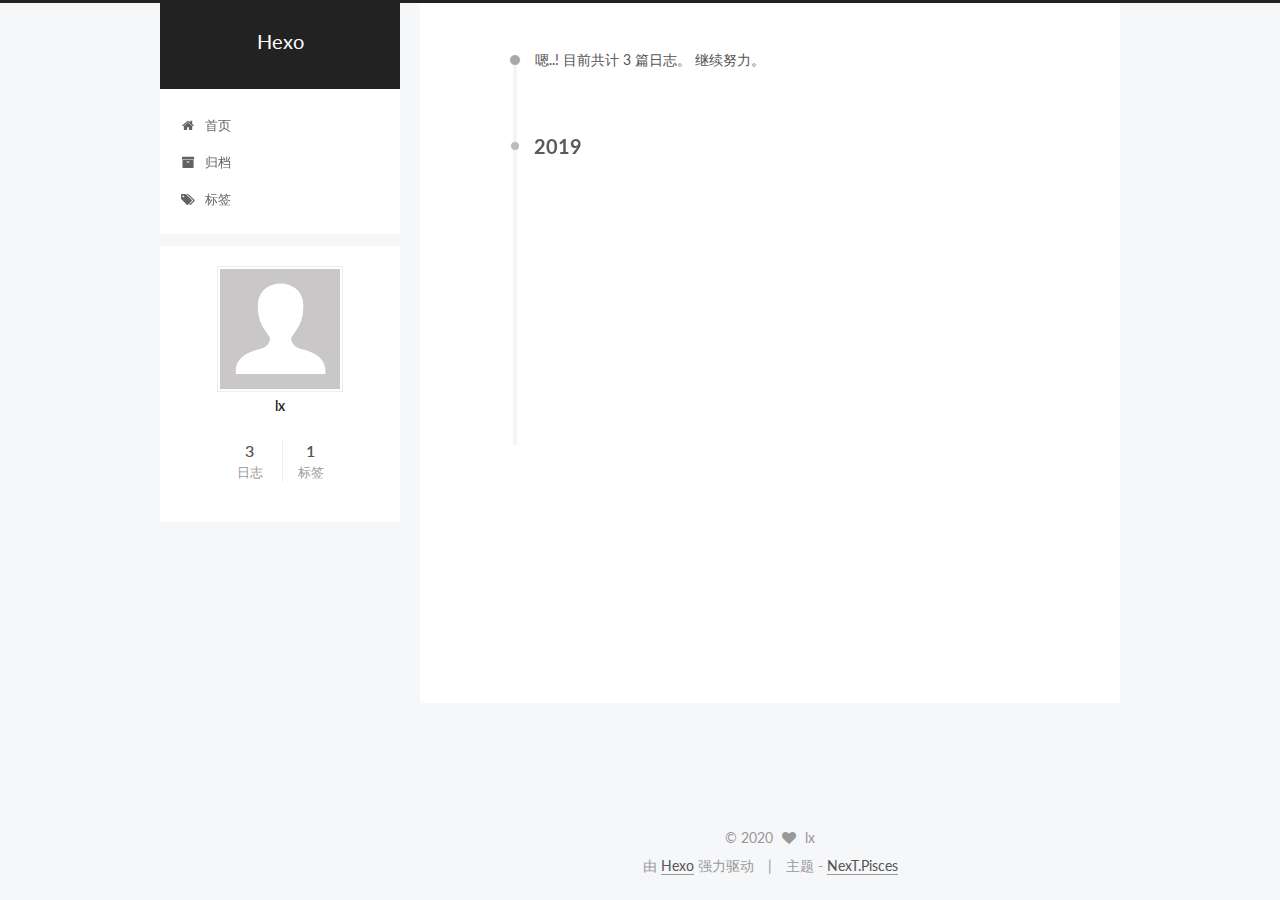
==== commit cc859b2f: "'mythree'" ====
--- a/archives/index.html
+++ b/archives/index.html
@@ -5,7 +5,7 @@
   
 
 
-<html class="theme-next pisces use-motion" lang="en">
+<html class="theme-next pisces use-motion" lang="zh-Hans">
 <head>
   <meta charset="UTF-8"/>
 <meta http-equiv="X-UA-Compatible" content="IE=edge" />
@@ -98,7 +98,7 @@
 <meta property="og:title" content="Hexo">
 <meta property="og:url" content="http:&#x2F;&#x2F;yoursite.com&#x2F;archives&#x2F;index.html">
 <meta property="og:site_name" content="Hexo">
-<meta property="og:locale" content="en">
+<meta property="og:locale" content="zh-Hans">
 <meta name="twitter:card" content="summary">
 
 
@@ -114,7 +114,7 @@
     motion: true,
     duoshuo: {
       userId: '0',
-      author: 'Author'
+      author: '博主'
     },
     algolia: {
       applicationID: '',
@@ -134,7 +134,7 @@
 
 
 
-  <title>Archive | Hexo</title>
+  <title>归档 | Hexo</title>
   
 
 
@@ -152,7 +152,7 @@
 
 </head>
 
-<body itemscope itemtype="http://schema.org/WebPage" lang="en">
+<body itemscope itemtype="http://schema.org/WebPage" lang="zh-Hans">
 
   
   
@@ -200,7 +200,7 @@
             
               <i class="menu-item-icon fa fa-fw fa-home"></i> <br />
             
-            Home
+            首页
           </a>
         </li>
       
@@ -210,7 +210,7 @@
             
               <i class="menu-item-icon fa fa-fw fa-archive"></i> <br />
             
-            Archives
+            归档
           </a>
         </li>
       
@@ -220,7 +220,7 @@
             
               <i class="menu-item-icon fa fa-fw fa-tags"></i> <br />
             
-            Tags
+            标签
           </a>
         </li>
       
@@ -256,7 +256,7 @@
         
           
         
-        Um..! 3 posts in total. Keep on posting.
+        嗯..! 目前共计 3 篇日志。 继续努力。
       </span>
 
       
@@ -417,8 +417,8 @@
         <div class="site-author motion-element" itemprop="author" itemscope itemtype="http://schema.org/Person">
           <img class="site-author-image" itemprop="image"
                src="/images/avatar.gif"
-               alt="John Doe" />
-          <p class="site-author-name" itemprop="name">John Doe</p>
+               alt="lx" />
+          <p class="site-author-name" itemprop="name">lx</p>
            
               <p class="site-description motion-element" itemprop="description"></p>
           
@@ -429,7 +429,7 @@
             <div class="site-state-item site-state-posts">
               <a href="/archives/">
                 <span class="site-state-item-count">3</span>
-                <span class="site-state-item-name">posts</span>
+                <span class="site-state-item-name">日志</span>
               </a>
             </div>
           
@@ -442,7 +442,7 @@
             <div class="site-state-item site-state-tags">
               
                 <span class="site-state-item-count">1</span>
-                <span class="site-state-item-name">tags</span>
+                <span class="site-state-item-name">标签</span>
               
             </div>
           
@@ -483,20 +483,20 @@
         <div class="copyright" >
   
   &copy; 
-  <span itemprop="copyrightYear">2019</span>
+  <span itemprop="copyrightYear">2020</span>
   <span class="with-love">
     <i class="fa fa-heart"></i>
   </span>
-  <span class="author" itemprop="copyrightHolder">John Doe</span>
+  <span class="author" itemprop="copyrightHolder">lx</span>
 </div>
 
 
 <div class="powered-by">
-  Powered by <a class="theme-link" href="https://hexo.io" target="_blank" rel="noopener">Hexo</a>
+  由 <a class="theme-link" href="https://hexo.io" target="_blank" rel="noopener">Hexo</a> 强力驱动
 </div>
 
 <div class="theme-info">
-  Theme -
+  主题 -
   <a class="theme-link" href="https://github.com/iissnan/hexo-theme-next" target="_blank" rel="noopener">
     NexT.Pisces
   </a>
